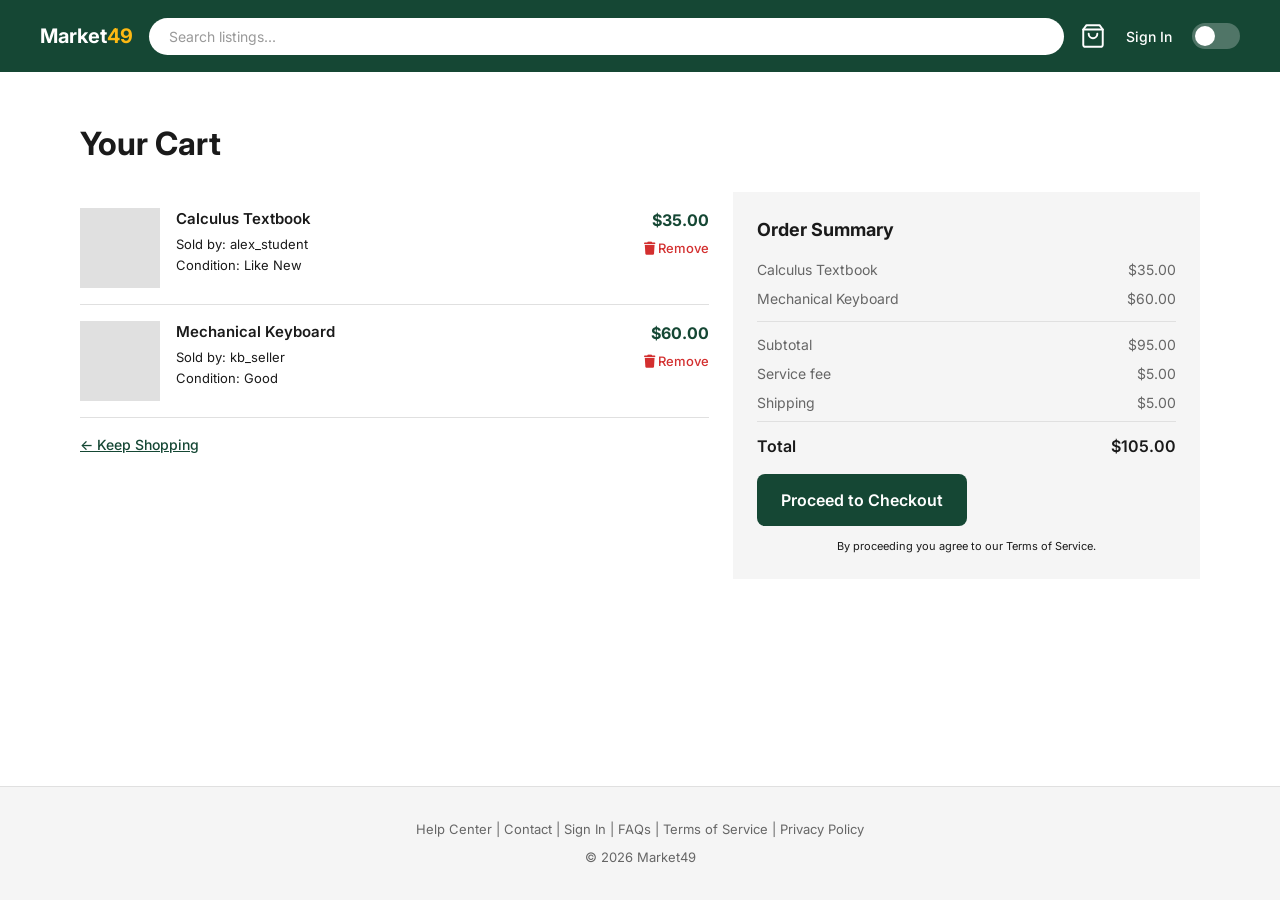
==== cart.html @ a6da10fc "feat: add all pages, single css and js, responsive layout, dark mode, form validation" ====
<!DOCTYPE html>
<html lang="en">
<head>
    <meta charset="UTF-8">
    <meta name="viewport" content="width=device-width, initial-scale=1.0">
    <title>Cart — Market49</title>
    <link href="https://fonts.googleapis.com/css2?family=Inter:wght@400;500;600&display=swap"
          rel="stylesheet">
    <link rel="stylesheet" href="https://cdnjs.cloudflare.com/ajax/libs/font-awesome/6.5.0/css/all.min.css">
    <link rel="stylesheet" href="css/styles.css">
</head>
<body>

<!-- ======= NAV BAR ======= -->
<nav class="navbar">
    <a href="index.html" class="logo">Market<span>49</span></a>
    <div class="nav-search">
        <input type="text" placeholder="Search listings..."
               id="search-input">
        <div class="search-dropdown" id="search-dropdown"></div>
    </div>
    <div class="nav-actions">
        <a href="cart.html" aria-label="Cart">
            <svg class="cart-icon" viewBox="0 0 24 24"
                 xmlns="http://www.w3.org/2000/svg">
                <path d="M6 2L3 6v14a2 2 0 002 2h14a2 2 0
                 002-2V6l-3-4z" stroke-linecap="round"
                      stroke-linejoin="round"/>
                <line x1="3" y1="6" x2="21" y2="6"
                      stroke-linecap="round"/>
                <path d="M16 10a4 4 0 01-8 0"
                      stroke-linecap="round"
                      stroke-linejoin="round"/>
            </svg>
        </a>
        <a href="signin.html">Sign In</a>
        <div class="toggle-pill" id="dark-toggle">
            <div class="toggle-dot"></div>
        </div>
    </div>
    <button class="hamburger" id="hamburger">&#9776;</button>
</nav>

<!-- ======= MOBILE MENU ======= -->
<!-- Cart link added for mobile users -->
<div class="mobile-menu" id="mobile-menu">
    <button class="close-menu" id="close-menu">&#10005;</button>
    <a href="index.html">Home</a>
    <a href="listings.html">Browse Listings</a>
    <a href="cart.html">Cart</a>
    <a href="post-listing.html">Post a Listing</a>
    <a href="manage-listings.html">My Listings</a>
    <a href="signin.html">Sign In</a>
</div>
<div class="menu-overlay" id="menu-overlay"></div>

<!-- ======= PAGE CONTENT ======= -->
<main class="cart-page">

    <h1>Your Cart</h1>

    <!-- Cart items list -->
    <div class="cart-layout">

        <div class="cart-items">

            <!-- Each cart item row -->
            <div class="cart-item">
                <div class="cart-item-img"></div>
                <div class="cart-item-info">
                    <p class="cart-item-name">Calculus Textbook</p>
                    <p class="cart-item-seller">
                        Sold by: alex_student
                    </p>
                    <p class="cart-item-condition">
                        Condition: Like New
                    </p>
                </div>
                <div class="cart-item-right">
                    <p class="cart-item-price">$35.00</p>
                    <!-- Remove item from cart -->
                    <button class="cart-remove-btn">
                        <i class="fa-solid fa-trash"></i> Remove
                    </button>
                </div>
            </div>

            <div class="cart-divider"></div>

            <div class="cart-item">
                <div class="cart-item-img"></div>
                <div class="cart-item-info">
                    <p class="cart-item-name">Mechanical Keyboard</p>
                    <p class="cart-item-seller">
                        Sold by: kb_seller
                    </p>
                    <p class="cart-item-condition">
                        Condition: Good
                    </p>
                </div>
                <div class="cart-item-right">
                    <p class="cart-item-price">$60.00</p>
                    <button class="cart-remove-btn">
                    <i class="fa-solid fa-trash"></i> Remove
                </button>
                </div>
            </div>

            <div class="cart-divider"></div>

            <!-- Keep shopping link -->
            <a href="listings.html" class="cart-keep-shopping">
                &#8592; Keep Shopping
            </a>

        </div>

        <!-- Order summary sidebar -->
        <div class="order-summary">

            <h2>Order Summary</h2>

            <!-- Mirrors what checkout will show -->
            <div class="order-row">
                <span>Calculus Textbook</span>
                <span>$35.00</span>
            </div>
            <div class="order-row">
                <span>Mechanical Keyboard</span>
                <span>$60.00</span>
            </div>

            <div class="cart-summary-divider"></div>

            <div class="order-row">
                <span>Subtotal</span>
                <span>$95.00</span>
            </div>
            <div class="order-row">
                <span>Service fee</span>
                <span>$5.00</span>
            </div>
            <div class="order-row">
                <span>Shipping</span>
                <span>$5.00</span>
            </div>

            <div class="order-total">
                <span>Total</span>
                <span>$105.00</span>
            </div>

            <!-- Proceeds to checkout -->
            <a href="checkout.html" class="btn-primary">
                Proceed to Checkout
            </a>


            <p class="cart-terms">
                By proceeding you agree to our Terms of Service.
            </p>

        </div>

    </div>

</main>

<!-- ======= FOOTER ======= -->
<footer>
    <p>Help Center | Contact | Sign In | FAQs |
        Terms of Service | Privacy Policy</p>
    <p>© 2026 Market49</p>
</footer>

<script src="js/main.js"></script>

</body>
</html>
---- css/styles.css ----
/* ============================================
   STYLE.CSS — Market49
   Single stylesheet for the entire site.
   Organized in sections:
   1. Variables
   2. Reset + Base
   3. Buttons
   4. Inputs + Forms
   5. Nav Bar
   6. Mobile Menu
   7. Dark Mode Toggle
   8. Search Dropdown
   9. Footer
   10. Home Page
   11. Listings Page
   12. Listing Detail Page
   13. Post Listing Page
   14. Checkout Page
   15. Sign In Page
   16. Manage Listings Page
   17. Order Confirmed Page
   18. Dark Mode Overrides
   19. Desktop Media Queries
   ============================================ */

/* ============================================
   1. VARIABLES
   Brand colors used across every page.
   Edit here to change the whole site.
   ============================================ */
:root {
  --green: #154734;
  --gold: #FDB913;
  --white: #FFFFFF;
  --surface: #F5F5F5;
  --border: #E0E0E0;
  --text-primary: #1A1A1A;
  --text-secondary: #666666;
  --error: #D32F2F;
  --success: #2E7D32;
  --dark-bg: #121212;
  --dark-surface: #1E1E1E;
}

/* ============================================
   2. RESET + BASE
   Removes browser defaults and sets
   the base font and layout behavior.
   ============================================ */
* {
  box-sizing: border-box;
  margin: 0;
  padding: 0;
}

body {
  font-family: 'Inter', sans-serif;
  background: var(--white);
  color: var(--text-primary);
  font-size: 16px;
  line-height: 1.5;
  overflow-x: hidden;
  /* Keeps footer pinned to bottom on short pages */
  min-height: 100vh;
  display: flex;
  flex-direction: column;
}

/* Stretches content to fill space*/
main {
  flex: 1;
}

/* ============================================
   3. BUTTONS
   Primary = green fill, Secondary = outlined.
   Full width on mobile, auto width on desktop.
   ============================================ */
.btn-primary {
  background: var(--green);
  color: white;
  border: none;
  border-radius: 8px;
  padding: 14px 24px;
  font-size: 16px;
  font-weight: 600;
  cursor: pointer;
  display: block;
  width: 100%;
  text-align: center;
  text-decoration: none;
  font-family: 'Inter', sans-serif;
}

.btn-secondary {
  background: transparent;
  color: var(--green);
  border: 2px solid var(--green);
  border-radius: 8px;
  padding: 14px 24px;
  font-size: 16px;
  font-weight: 600;
  cursor: pointer;
  display: block;
  width: 100%;
  text-align: center;
  text-decoration: none;
  font-family: 'Inter', sans-serif;
}

/* ============================================
   4. INPUTS + FORMS
   Shared across post-listing, checkout,
   signin, and any other form page.
   ============================================ */
.input-field {
  width: 100%;
  border: 1.5px solid var(--border);
  border-radius: 8px;
  padding: 12px 14px;
  font-size: 16px;
  font-family: 'Inter', sans-serif;
  background: var(--white);
  color: var(--text-primary);
}

.input-field.error {
  border-color: var(--error);
}

/* Error message below a field — hidden by default */
.error-msg {
  color: var(--error);
  font-size: 13px;
  margin-top: 4px;
  display: none;
}

/* JS adds this class to reveal the message */
.error-msg.visible {
  display: block;
}

/* Label + input wrapper */
.field-group {
  margin-bottom: 16px;
}

.field-group label {
  display: block;
  font-size: 14px;
  color: var(--text-secondary);
  margin-bottom: 6px;
}

/* Two inputs side by side — stacked on mobile */
.form-row {
  display: flex;
  flex-direction: column;
  gap: 0;
}

/* ============================================
   5. NAV BAR
   Sticky green bar at the top of every page.
   Shows hamburger on mobile, full nav on desktop.
   ============================================ */
.navbar {
  background: var(--green);
  padding: 0 16px;
  height: 64px;
  display: flex;
  align-items: center;
  gap: 16px;
  position: sticky;
  top: 0;
  z-index: 100;
}

/* Logo — "Market" white, "49" gold */
.logo {
  color: white;
  font-size: 20px;
  font-weight: 700;
  text-decoration: none;
  white-space: nowrap;
}

.logo span {
  color: var(--gold);
}

/* Search bar */
.nav-search {
  display: block;
  position: relative;
  flex: 1;
  min-width: 80px;
}

.nav-search input {
  width: 100%;
  border-radius: 24px;
  border: none;
  padding: 10px 20px;
  font-size: 14px;
  font-family: 'Inter', sans-serif;
  outline: none;
  background: white;
  color: var(--text-primary);
}

.nav-search input::placeholder {
  color: #999;
}

/* Cart, Sign In, toggle — hidden on mobile */
.nav-actions {
  display: none;
  align-items: center;
  gap: 20px;
  margin-left: auto;
}

.nav-actions a {
  color: white;
  text-decoration: none;
  font-size: 14px;
  font-weight: 500;
  display: flex;
  align-items: center;
}

/* Cart SVG icon */
.cart-icon {
  width: 26px;
  height: 26px;
  fill: none;
  stroke: white;
  stroke-width: 1.8;
}

/* Hamburger — only visible on mobile */
.hamburger {
  margin-left: auto;
  background: none;
  border: none;
  color: white;
  font-size: 26px;
  cursor: pointer;
  padding: 8px;
  line-height: 1;
  display: flex;
  align-items: center;
}

/* ============================================
   6. MOBILE MENU
   Slides in from the left when hamburger
   is clicked. JS adds .open to trigger it.
   ============================================ */
.mobile-menu {
  position: fixed;
  top: 0;
  left: -280px;
  width: 280px;
  height: 100vh;
  background: var(--green);
  z-index: 200;
  display: flex;
  flex-direction: column;
  padding: 24px;
  transition: left 0.3s ease;
}

.mobile-menu.open {
  left: 0;
}

.mobile-menu a {
  color: white;
  text-decoration: none;
  font-size: 18px;
  font-weight: 500;
  padding: 16px 0;
  border-bottom: 1px solid rgba(255,255,255,0.15);
  display: block;
}

.close-menu {
  background: none;
  border: none;
  color: white;
  font-size: 22px;
  cursor: pointer;
  align-self: flex-end;
  margin-bottom: 16px;
  padding: 4px 8px;
}

/* Dark overlay behind open menu */
.menu-overlay {
  display: none;
  position: fixed;
  inset: 0;
  background: rgba(0,0,0,0.5);
  z-index: 150;
}

.menu-overlay.visible {
  display: block;
}

/* ============================================
   7. DARK MODE TOGGLE
   Pill-shaped toggle in the nav bar.
   Gold when active, slides dot right.
   ============================================ */
.toggle-pill {
  width: 48px;
  height: 26px;
  background: rgba(255,255,255,0.25);
  border-radius: 13px;
  display: flex;
  align-items: center;
  padding: 3px;
  cursor: pointer;
  transition: background 0.3s;
}

.toggle-pill.active {
  background: var(--gold);
}

.toggle-dot {
  width: 20px;
  height: 20px;
  background: white;
  border-radius: 50%;
  transition: transform 0.3s;
}

.toggle-pill.active .toggle-dot {
  transform: translateX(22px);
}

/* ============================================
   8. SEARCH DROPDOWN
   Appears below the search bar when focused.
   JS adds .visible to show it.
   ============================================ */
.search-dropdown {
  position: absolute;
  top: calc(100% + 6px);
  left: 0;
  width: 100%;
  background: white;
  border-radius: 12px;
  box-shadow: 0 4px 20px rgba(0,0,0,0.12);
  display: none;
  z-index: 100;
  overflow: hidden;
}

.search-dropdown.visible {
  display: block;
}

.suggestion {
  padding: 12px 20px;
  font-size: 14px;
  cursor: pointer;
  border-bottom: 1px solid var(--border);
  color: var(--text-primary);
}

.suggestion:last-child {
  border-bottom: none;
}

.suggestion:hover {
  background: var(--surface);
}

/* ============================================
   9. FOOTER
   Light gray bar at the bottom of every page.
   ============================================ */
footer {
  background: var(--surface);
  text-align: center;
  padding: 28px 16px;
  font-size: 13px;
  color: var(--text-secondary);
  line-height: 2.2;
  margin-top: 48px;
  border-top: 1px solid var(--border);
}

/* ============================================
   10. HOME PAGE
   Hero section with headline and two buttons.
   ============================================ */
.home-hero {
  padding: 48px 24px;
  text-align: center;
}

.home-hero h1 {
  font-size: 26px;
  font-weight: 600;
  margin-bottom: 12px;
  line-height: 1.3;
}

.home-hero p {
  font-size: 16px;
  color: var(--text-secondary);
  margin-bottom: 32px;
}

/* Buttons stacked on mobile */
.hero-buttons {
  display: flex;
  flex-direction: column;
  gap: 12px;
  max-width: 400px;
  margin: 0 auto;
}

/* ============================================
   11. LISTINGS PAGE
   2-column card grid on mobile,
   3-column on desktop.
   ============================================ */
.listings-page {
  padding: 24px 16px;
}

.listings-page h1 {
  font-size: 26px;
  font-weight: 600;
  margin-bottom: 20px;
}

.listings-grid {
  display: grid;
  grid-template-columns: 1fr 1fr;
  gap: 16px;
}

/* Card is a clickable link */
.card {
  background: var(--surface);
  border-radius: 12px;
  overflow: hidden;
  text-decoration: none;
  color: inherit;
  display: block;
}

/* Gray image placeholder */
.card-img {
  width: 100%;
  height: 130px;
  background: var(--border);
  display: flex;
  align-items: center;
  justify-content: center;
  color: var(--text-secondary);
  font-size: 12px;
}

.card-img img {
  width: 100%;
  height: 100%;
  object-fit: cover;
  display: block;
}

.card-body {
  padding: 10px 12px 14px;
}

.card-name {
  font-size: 14px;
  font-weight: 600;
  color: var(--green);
  margin-bottom: 4px;
}

.card-price {
  font-size: 14px;
  color: var(--green);
  margin-bottom: 6px;
}

.star {
  color: var(--gold);
  font-size: 16px;
}

/* ============================================
   12. LISTING DETAIL PAGE
   Image stacks above info on mobile,
   side by side on desktop.
   ============================================ */
.detail-page {
  padding: 24px 16px;
  max-width: 1280px;
  margin: 0 auto;
}

.detail-img-wrap {
  margin-bottom: 24px;
}

.detail-img {
  width: 100%;
  height: 260px;
  background: var(--surface);
  border-radius: 12px;
  display: flex;
  align-items: center;
  justify-content: center;
  color: var(--text-secondary);
  font-size: 14px;
}

.detail-title {
  font-size: 22px;
  font-weight: 600;
  margin-bottom: 10px;
  line-height: 1.3;
}

.detail-price {
  font-size: 30px;
  font-weight: 700;
  color: var(--green);
  margin-bottom: 10px;
}

.detail-seller {
  font-size: 13px;
  color: var(--text-secondary);
  margin-bottom: 16px;
}

.seller-name {
  font-weight: 500;
  color: var(--text-primary);
}

.detail-divider {
  height: 1px;
  background: var(--border);
  margin-bottom: 16px;
}

.detail-description {
  font-size: 15px;
  color: var(--text-secondary);
  line-height: 1.7;
  margin-bottom: 20px;
}

.detail-meta {
  display: flex;
  align-items: center;
  gap: 8px;
  margin-bottom: 10px;
  font-size: 14px;
}

.meta-label {
  color: var(--text-secondary);
}

.meta-value {
  color: var(--text-primary);
  font-weight: 500;
}

.detail-badge {
  background: rgba(21,71,52,0.1);
  color: var(--green);
  border-radius: 20px;
  padding: 3px 12px;
  font-size: 12px;
  font-weight: 500;
}

/* Buttons stacked on mobile */
.detail-actions {
  display: flex;
  flex-direction: column;
  gap: 12px;
  margin-top: 28px;
}

/* ============================================
   13. POST LISTING PAGE
   Form with title, price, photo, description.
   ============================================ */
.post-page {
  padding: 24px 16px;
  max-width: 800px;
  margin: 0 auto;
}

.post-header {
  margin-bottom: 28px;
}

.post-header h1 {
  font-size: 24px;
  font-weight: 600;
  margin-bottom: 6px;
}

.post-header p {
  font-size: 14px;
  color: var(--text-secondary);
}

/* Dashed upload area */
.upload-box {
  border: 2px dashed var(--border);
  border-radius: 8px;
  padding: 32px 24px;
  text-align: center;
  cursor: pointer;
  transition: border-color 0.2s;
}

.upload-box:hover {
  border-color: var(--green);
}

.upload-icon {
  font-size: 28px;
  margin-bottom: 8px;
}

.upload-label {
  font-size: 14px;
  font-weight: 500;
  color: var(--text-primary);
  margin-bottom: 4px;
}

.upload-hint {
  font-size: 12px;
  color: var(--text-secondary);
}

/* File name shown after selection */
.upload-name {
  font-size: 13px;
  color: var(--green);
  margin-top: 8px;
  min-height: 20px;
}

/* Condition pill buttons */
.condition-options {
  display: flex;
  flex-wrap: wrap;
  gap: 8px;
}

.condition-btn {
  background: transparent;
  border: 1.5px solid var(--border);
  border-radius: 20px;
  padding: 8px 18px;
  font-size: 14px;
  cursor: pointer;
  color: var(--text-primary);
  font-family: 'Inter', sans-serif;
  transition: all 0.2s;
}

/* Selected condition pill */
.condition-btn.active {
  background: var(--green);
  border-color: var(--green);
  color: white;
}

/* Radio options for exchange method */
.exchange-options {
  display: flex;
  flex-direction: column;
  gap: 10px;
}

.exchange-option {
  display: flex;
  align-items: center;
  gap: 10px;
  font-size: 14px;
  cursor: pointer;
}

.exchange-option input[type="radio"] {
  width: 18px;
  height: 18px;
  accent-color: var(--green);
  cursor: pointer;
}

/* Cancel + submit stacked on mobile */
.form-actions {
  display: flex;
  flex-direction: column;
  gap: 12px;
  margin-top: 16px;
}

/* Cancel always centered regardless of width */
.form-actions .btn-secondary {
  text-align: center;
}

/* ============================================
   14. CHECKOUT PAGE
   Form left, order summary right on desktop.
   ============================================ */
.checkout-page {
  padding: 24px 16px;
}

.checkout-page h1 {
  font-size: 24px;
  font-weight: 600;
  margin-bottom: 6px;
}

.breadcrumb {
  font-size: 13px;
  color: var(--text-secondary);
  margin-bottom: 24px;
}

/* Stacked on mobile */
.checkout-layout {
  display: flex;
  flex-direction: column;
  gap: 24px;
}

.section-title {
  font-size: 18px;
  font-weight: 600;
  margin-bottom: 16px;
  margin-top: 8px;
}

/* Delivery / pickup toggle */
.pickup-toggle {
  display: flex;
  gap: 12px;
  margin-bottom: 16px;
}

.pickup-toggle button {
  flex: 1;
}

/* Order summary card */
.order-summary {
  background: var(--surface);
  border-radius: 12px;
  padding: 20px;
}

.order-summary h2 {
  font-size: 18px;
  font-weight: 600;
  margin-bottom: 16px;
}

.order-item {
  display: flex;
  gap: 12px;
  align-items: center;
  margin-bottom: 16px;
}

.order-item-img {
  width: 56px;
  height: 56px;
  background: var(--border);
  border-radius: 8px;
  flex-shrink: 0;
}

.order-item-info p:first-child {
  font-size: 14px;
  font-weight: 500;
}

.order-item-info p:last-child {
  font-size: 12px;
  color: var(--text-secondary);
}

.order-item-price {
  margin-left: auto;
  font-size: 14px;
  font-weight: 500;
}

.order-row {
  display: flex;
  justify-content: space-between;
  font-size: 14px;
  color: var(--text-secondary);
  margin-bottom: 8px;
}

.order-total {
  display: flex;
  justify-content: space-between;
  font-size: 16px;
  font-weight: 600;
  border-top: 1px solid var(--border);
  padding-top: 12px;
  margin-top: 8px;
  margin-bottom: 16px;
}

.order-note {
  font-size: 11px;
  color: var(--text-secondary);
  text-align: center;
  margin-top: 12px;
}

.checkout-actions {
  display: flex;
  flex-direction: column;
  gap: 12px;
  margin-top: 24px;
}

/* ============================================
   15. SIGN IN PAGE
   Centered card with email and password fields.
   ============================================ */
.signin-page {
  padding: 40px 16px;
  display: flex;
  justify-content: center;
}

.signin-card {
  width: 100%;
  max-width: 480px;
  background: var(--surface);
  border-radius: 16px;
  padding: 32px 24px;
}

.signin-card h1 {
  font-size: 26px;
  font-weight: 600;
  text-align: center;
  margin-bottom: 8px;
}

.signin-card > p {
  font-size: 14px;
  color: var(--text-secondary);
  text-align: center;
  margin-bottom: 24px;
}

.forgot-link {
  display: block;
  text-align: right;
  font-size: 13px;
  color: var(--green);
  text-decoration: none;
  margin-bottom: 20px;
}

/* "or" divider between sign in and create account */
.divider {
  display: flex;
  align-items: center;
  gap: 12px;
  margin: 20px 0;
  color: var(--text-secondary);
  font-size: 13px;
}

.divider::before,
.divider::after {
  content: '';
  flex: 1;
  height: 1px;
  background: var(--border);
}

/* ============================================
   16. MANAGE LISTINGS PAGE
   Table-style rows with image, name, price,
   status badge, and action icons.
   ============================================ */
.manage-page {
  padding: 24px 16px;
}

.manage-header {
  display: flex;
  justify-content: space-between;
  align-items: flex-start;
  margin-bottom: 24px;
  gap: 16px;
}

.manage-header h1 {
  font-size: 24px;
  font-weight: 600;
  margin-bottom: 4px;
}

.manage-header p {
  font-size: 14px;
  color: var(--text-secondary);
}

/* New Listing button stays compact */
.manage-header .btn-primary {
  width: auto;
  white-space: nowrap;
  flex-shrink: 0;
  font-size: 14px;
  padding: 10px 16px;
}

.listing-row {
  display: flex;
  align-items: center;
  gap: 12px;
  padding: 16px 0;
  border-bottom: 1px solid var(--border);
}

.row-img {
  width: 52px;
  height: 52px;
  background: var(--border);
  border-radius: 8px;
  flex-shrink: 0;
}

.row-info {
  flex: 1;
}

.row-name {
  font-size: 14px;
  font-weight: 600;
  margin-bottom: 2px;
}

.row-price {
  font-size: 13px;
  color: var(--green);
}

.badge {
  background: rgba(21,71,52,0.1);
  color: var(--green);
  border-radius: 20px;
  padding: 4px 12px;
  font-size: 12px;
  font-weight: 500;
  white-space: nowrap;
}

.row-icons {
  display: flex;
  gap: 12px;
  font-size: 20px;
}

.star-icon {
  color: var(--gold);
  cursor: pointer;
}

.delete-icon {
  color: var(--error);
  cursor: pointer;
}

/* ============================================
   17. ORDER CONFIRMED PAGE
   Centered checkmark and confirmation message.
   ============================================ */
.confirmation-page {
  padding: 80px 24px;
  text-align: center;
}

.confirmation-icon {
  width: 80px;
  height: 80px;
  border-radius: 50%;
  background: rgba(21,71,52,0.1);
  display: flex;
  align-items: center;
  justify-content: center;
  font-size: 40px;
  color: var(--green);
  margin: 0 auto 24px;
}

.confirmation-page h1 {
  font-size: 28px;
  font-weight: 600;
  margin-bottom: 12px;
}

.confirmation-page p {
  color: var(--text-secondary);
  margin-bottom: 32px;
}

.confirmation-page .btn-primary {
  max-width: 240px;
  margin: 0 auto;
}

/* ============================================
   18. CART PAGE
   Cart items on left, order summary on right.
   Stacked on mobile, side by side on desktop.
   ============================================ */
.cart-page {
    padding: 24px 16px;
}

.cart-page h1 {
    font-size: 24px;
    font-weight: 700;
    margin-bottom: 24px;
}

/* Stacked on mobile */
.cart-layout {
    display: flex;
    flex-direction: column;
    gap: 24px;
}

/* Each cart item row */
.cart-item {
    display: flex;
    gap: 16px;
    align-items: flex-start;
    padding: 16px 0;
}

/* Item thumbnail placeholder */
.cart-item-img {
    width: 80px;
    height: 80px;
    background: var(--border);
    border-radius: var(--radius-sm);
    flex-shrink: 0;
}

.cart-item-info {
    flex: 1;
}

.cart-item-name {
    font-size: 15px;
    font-weight: 600;
    color: var(--text-primary);
    margin-bottom: 4px;
}

.cart-item-seller,
.cart-item-condition {
    font-size: 13px;
    color: var(--text-muted);
    margin-bottom: 2px;
}

/* Price and remove button aligned right */
.cart-item-right {
    display: flex;
    flex-direction: column;
    align-items: flex-end;
    gap: 8px;
    flex-shrink: 0;
}

.cart-item-price {
    font-size: 16px;
    font-weight: 700;
    color: var(--green);
}

/* Remove button — subtle red text, no background */
.cart-remove-btn {
    background: none;
    border: none;
    color: var(--error);
    font-size: 13px;
    font-weight: 500;
    cursor: pointer;
    padding: 0;
    font-family: 'Inter', sans-serif;
}

.cart-remove-btn:hover {
    text-decoration: underline;
}

/* Thin line between cart items */
.cart-divider {
    height: 1px;
    background: var(--border);
}

/* Keep shopping link */
.cart-keep-shopping {
    display: inline-block;
    margin-top: 16px;
    font-size: 14px;
    color: var(--green);
    font-weight: 500;
}

.cart-keep-shopping:hover {
    text-decoration: underline;
}

/* Order summary card */
.order-summary {
    background: var(--surface);
    border-radius: var(--radius-md);
    padding: 24px;
}

.order-summary h2 {
    font-size: 18px;
    font-weight: 700;
    margin-bottom: 16px;
}

/* Divider inside summary */
.cart-summary-divider {
    height: 1px;
    background: var(--border);
    margin: 12px 0;
}

/* Terms note below checkout button */
.cart-terms {
    font-size: 11px;
    color: var(--text-muted);
    text-align: center;
    margin-top: 12px;
}

/* Desktop — items and summary side by side */
@media (min-width: 768px) {
    .cart-page {
        padding: 40px 48px;
    }

    .cart-page h1 {
        font-size: 32px;
    }

    .cart-layout {
        flex-direction: row;
        align-items: flex-start;
    }

    /* Items take more space than summary */
    .cart-items {
        flex: 1.5;
    }

    /* Summary sticks to top while scrolling */
    .order-summary {
        flex: 1;
        position: sticky;
        top: calc(var(--nav-h) + 16px);
    }
}

@media (min-width: 1024px) {
    .cart-page {
        padding: 48px 80px;
    }
}

/* ============================================
   19. DARK MODE OVERRIDES
   Applied when body has .dark class.
   JS toggles this via the nav toggle.
   ============================================ */
body.dark {
  background: var(--dark-bg);
  color: white;
}

body.dark nav {
  background: var(--dark-surface);
}

body.dark footer {
  background: var(--dark-surface);
  color: rgba(255,255,255,0.5);
  border-top-color: #333;
}

body.dark .input-field {
  background: var(--dark-surface);
  border-color: #333;
  color: white;
}

body.dark .card {
  background: var(--dark-surface);
}

body.dark .card-name {
  color: var(--gold);
}

body.dark .order-summary {
  background: var(--dark-surface);
}

body.dark .signin-card {
  background: var(--dark-surface);
}

body.dark .detail-img {
  background: var(--dark-surface);
}

body.dark .detail-divider {
  background: #333;
}

body.dark .upload-box {
  border-color: #333;
}

body.dark .upload-box:hover {
  border-color: var(--gold);
}

body.dark .upload-label {
  color: white;
}

body.dark .condition-btn {
  border-color: #333;
  color: rgba(255,255,255,0.8);
}

body.dark .condition-btn.active {
  background: var(--green);
  border-color: var(--green);
  color: white;
}

body.dark .listing-row {
  border-color: #333;
}

body.dark .order-total {
  border-color: #333;
}

/* ============================================
   20. DESKTOP MEDIA QUERIES
   Everything above is mobile-first.
   These rules kick in at 1024px and wider.
   ============================================ */
@media (min-width: 1024px) {

  /* Nav — show search and actions, hide hamburger */
  .navbar {
    padding: 0 40px;
    height: 72px;
  }

  .nav-actions {
    display: flex;
  }

  .hamburger {
    display: none;
  }

  /* Buttons go back to auto width on desktop */
  .btn-primary,
  .btn-secondary {
    display: inline-block;
    width: auto;
  }

  /* Form rows go side by side */
  .form-row {
    flex-direction: row;
    gap: 20px;
  }

  .form-row .field-group {
    flex: 1;
  }

  /* Home hero — bigger text, side by side buttons */
  .home-hero {
    padding: 120px 40px;
  }

  .home-hero h1 {
    font-size: 42px;
  }

  .hero-buttons {
    flex-direction: row;
    justify-content: center;
    max-width: none;
  }

  /* Listings — 3 columns */
  .listings-page {
    padding: 40px 80px;
  }

  .listings-page h1 {
    font-size: 32px;
    margin-bottom: 32px;
  }

  .listings-grid {
    grid-template-columns: repeat(3, 1fr);
    gap: 24px;
  }

  .card-img {
    height: 200px;
  }

  /* Listing detail — image and info side by side */
  .detail-page {
    display: grid;
    grid-template-columns: 1.1fr 1fr;
    gap: 64px;
    padding: 48px 80px;
    align-items: start;
  }

  .detail-img {
    height: 480px;
  }

  .detail-img-wrap {
    margin-bottom: 0;
  }

  .detail-title {
    font-size: 28px;
  }

  .detail-actions {
    flex-direction: row;
    max-width: 400px;
  }

  /* Post listing — wider, side by side buttons */
  .post-page {
    padding: 48px 80px;
    max-width: 100%;
  }

  .post-header h1 {
    font-size: 32px;
  }

  .exchange-options {
    flex-direction: row;
    gap: 24px;
  }

  .form-actions {
    flex-direction: row;
    justify-content: flex-end;
  }

  .form-actions .btn-secondary {
    width: auto;
    min-width: 120px;
  }

  .form-actions .btn-primary {
    width: auto;
    min-width: 160px;
  }

  /* Checkout — form and summary side by side */
  .checkout-page {
    padding: 48px 80px;
  }

  .checkout-layout {
    flex-direction: row;
    align-items: flex-start;
  }

  .checkout-form {
    flex: 1.5;
  }

  .order-summary {
    flex: 1;
    position: sticky;
    top: 90px;
  }

  .checkout-actions {
    flex-direction: row;
  }

  /* Sign in — more padding */
  .signin-page {
    padding: 80px 40px;
  }

  /* Manage listings — more padding */
  .manage-page {
    padding: 40px 80px;
  }

  .manage-header h1 {
    font-size: 32px;
  }
}
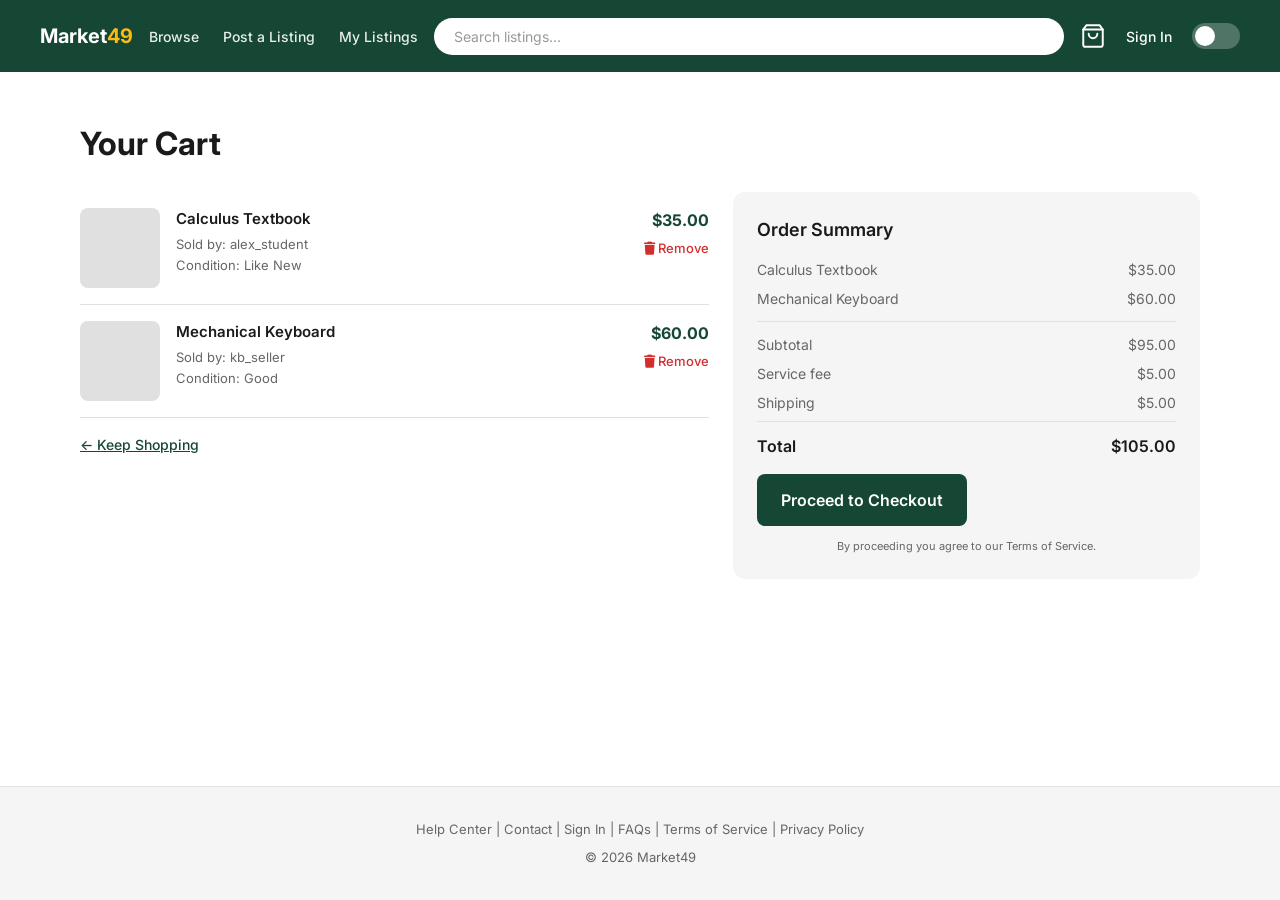
==== commit afdb4ec4: "enable searh dropdown with live suggestion filtering" ====
--- a/cart.html
+++ b/cart.html
@@ -14,7 +14,16 @@
 <!-- ======= NAV BAR ======= -->
 <nav class="navbar">
     <a href="index.html" class="logo">Market<span>49</span></a>
+
+    <!-- Desktop nav links — hidden on mobile -->
+    <div class="nav-links">
+        <a href="listings.html">Browse</a>
+        <a href="post-listing.html">Post a Listing</a>
+        <a href="manage-listings.html">My Listings</a>
+    </div>
+
     <div class="nav-search">
+        <label for="search-input" style="display:none">Search</label>
         <input type="text" placeholder="Search listings..."
                id="search-input">
         <div class="search-dropdown" id="search-dropdown"></div>
--- a/css/styles.css
+++ b/css/styles.css
@@ -19,8 +19,11 @@
    15. Sign In Page
    16. Manage Listings Page
    17. Order Confirmed Page
-   18. Dark Mode Overrides
-   19. Desktop Media Queries
+   18. Cart Page
+   19. Dark Mode Overrides
+   20. Desktop Media Queries
+   21. Loading States
+   22. Micro-Animations
    ============================================ */
 
 /* ============================================
@@ -36,10 +39,14 @@
   --border: #E0E0E0;
   --text-primary: #1A1A1A;
   --text-secondary: #666666;
+  --text-muted: #666666;
   --error: #D32F2F;
   --success: #2E7D32;
   --dark-bg: #121212;
   --dark-surface: #1E1E1E;
+  --radius-sm: 8px;
+  --radius-md: 12px;
+  --nav-h: 72px;
 }
 
 /* ============================================
@@ -51,6 +58,17 @@
   box-sizing: border-box;
   margin: 0;
   padding: 0;
+}
+
+@keyframes pageFadeUp {
+  from {
+    opacity: 0;
+    transform: translateY(8px);
+  }
+  to {
+    opacity: 1;
+    transform: translateY(0);
+  }
 }
 
 body {
@@ -60,15 +78,16 @@
   font-size: 16px;
   line-height: 1.5;
   overflow-x: hidden;
-  /* Keeps footer pinned to bottom on short pages */
   min-height: 100vh;
   display: flex;
   flex-direction: column;
-}
-
-/* Stretches content to fill space*/
+  transition: background 0.35s ease, color 0.35s ease;
+}
+
+/* Stretches content to fill space */
 main {
   flex: 1;
+  animation: pageFadeUp 0.4s ease;
 }
 
 /* ============================================
@@ -90,6 +109,11 @@
   text-align: center;
   text-decoration: none;
   font-family: 'Inter', sans-serif;
+  position: relative;
+  transition:
+    transform 0.1s ease,
+    opacity 0.1s ease,
+    background-color 0.1s ease;
 }
 
 .btn-secondary {
@@ -106,6 +130,15 @@
   text-align: center;
   text-decoration: none;
   font-family: 'Inter', sans-serif;
+  transition:
+    transform 0.1s ease,
+    opacity 0.1s ease,
+    background-color 0.1s ease;
+}
+
+.btn-primary:active,
+.btn-secondary:active {
+  transform: scale(0.97);
 }
 
 /* ============================================
@@ -122,6 +155,13 @@
   font-family: 'Inter', sans-serif;
   background: var(--white);
   color: var(--text-primary);
+  transition: border-color 0.2s ease, box-shadow 0.2s ease;
+}
+
+.input-field:focus {
+  outline: none;
+  border-color: var(--green);
+  box-shadow: 0 0 0 3px rgba(21, 71, 52, 0.18);
 }
 
 .input-field.error {
@@ -254,6 +294,7 @@
   align-items: center;
 }
 
+
 /* ============================================
    6. MOBILE MENU
    Slides in from the left when hamburger
@@ -357,13 +398,19 @@
   background: white;
   border-radius: 12px;
   box-shadow: 0 4px 20px rgba(0,0,0,0.12);
-  display: none;
   z-index: 100;
   overflow: hidden;
+  display: block;
+  opacity: 0;
+  visibility: hidden;
+  pointer-events: none;
+  transition: opacity 0.15s ease;
 }
 
 .search-dropdown.visible {
-  display: block;
+  opacity: 1;
+  visibility: visible;
+  pointer-events: auto;
 }
 
 .suggestion {
@@ -447,9 +494,9 @@
   display: grid;
   grid-template-columns: 1fr 1fr;
   gap: 16px;
-}
-
-/* Card is a clickable link */
+  transition: opacity 0.5s ease;
+}
+
 .card {
   background: var(--surface);
   border-radius: 12px;
@@ -457,9 +504,14 @@
   text-decoration: none;
   color: inherit;
   display: block;
-}
-
-/* Gray image placeholder */
+  transition: transform 0.2s ease, box-shadow 0.2s ease;
+}
+
+.card:hover {
+  transform: translateY(-4px);
+  box-shadow: 0 10px 24px rgba(0, 0, 0, 0.14);
+}
+
 .card-img {
   width: 100%;
   height: 130px;
@@ -482,11 +534,28 @@
   padding: 10px 12px 14px;
 }
 
+/* Card body row — name/price on left, icons on right */
+.card-body-row {
+  display: flex;
+  align-items: center;
+  justify-content: space-between;
+  gap: 8px;
+}
+
+.card-body-info {
+  flex: 1;
+  min-width: 0;
+}
+
+/* Prevents long names from pushing icons off card */
 .card-name {
   font-size: 14px;
   font-weight: 600;
   color: var(--green);
   margin-bottom: 4px;
+  white-space: nowrap;
+  overflow: hidden;
+  text-overflow: ellipsis;
 }
 
 .card-price {
@@ -495,10 +564,22 @@
   margin-bottom: 6px;
 }
 
-.star {
-  color: var(--gold);
+.card-actions {
+  display: flex;
+  gap: 8px;
+  flex-shrink: 0;
+}
+
+.card-actions button {
+  background: none;
+  border: none;
+  cursor: pointer;
+  padding: 4px;
   font-size: 16px;
 }
+
+.star-icon { color: var(--gold); }
+.delete-icon { color: var(--error); }
 
 /* ============================================
    12. LISTING DETAIL PAGE
@@ -679,7 +760,7 @@
   cursor: pointer;
   color: var(--text-primary);
   font-family: 'Inter', sans-serif;
-  transition: all 0.2s;
+  transition: all 0.2s ease;
 }
 
 /* Selected condition pill */
@@ -1043,167 +1124,159 @@
    Stacked on mobile, side by side on desktop.
    ============================================ */
 .cart-page {
-    padding: 24px 16px;
+  padding: 24px 16px;
 }
 
 .cart-page h1 {
-    font-size: 24px;
-    font-weight: 700;
-    margin-bottom: 24px;
+  font-size: 24px;
+  font-weight: 700;
+  margin-bottom: 24px;
 }
 
 /* Stacked on mobile */
 .cart-layout {
-    display: flex;
-    flex-direction: column;
-    gap: 24px;
+  display: flex;
+  flex-direction: column;
+  gap: 24px;
 }
 
 /* Each cart item row */
 .cart-item {
-    display: flex;
-    gap: 16px;
-    align-items: flex-start;
-    padding: 16px 0;
+  display: flex;
+  gap: 16px;
+  align-items: flex-start;
+  padding: 16px 0;
 }
 
 /* Item thumbnail placeholder */
 .cart-item-img {
-    width: 80px;
-    height: 80px;
-    background: var(--border);
-    border-radius: var(--radius-sm);
-    flex-shrink: 0;
+  width: 80px;
+  height: 80px;
+  background: var(--border);
+  border-radius: var(--radius-sm);
+  flex-shrink: 0;
 }
 
 .cart-item-info {
-    flex: 1;
+  flex: 1;
 }
 
 .cart-item-name {
-    font-size: 15px;
-    font-weight: 600;
-    color: var(--text-primary);
-    margin-bottom: 4px;
+  font-size: 15px;
+  font-weight: 600;
+  color: var(--text-primary);
+  margin-bottom: 4px;
 }
 
 .cart-item-seller,
 .cart-item-condition {
-    font-size: 13px;
-    color: var(--text-muted);
-    margin-bottom: 2px;
+  font-size: 13px;
+  color: var(--text-muted);
+  margin-bottom: 2px;
 }
 
 /* Price and remove button aligned right */
 .cart-item-right {
-    display: flex;
-    flex-direction: column;
-    align-items: flex-end;
-    gap: 8px;
-    flex-shrink: 0;
+  display: flex;
+  flex-direction: column;
+  align-items: flex-end;
+  gap: 8px;
+  flex-shrink: 0;
 }
 
 .cart-item-price {
-    font-size: 16px;
-    font-weight: 700;
-    color: var(--green);
+  font-size: 16px;
+  font-weight: 700;
+  color: var(--green);
 }
 
 /* Remove button — subtle red text, no background */
 .cart-remove-btn {
-    background: none;
-    border: none;
-    color: var(--error);
-    font-size: 13px;
-    font-weight: 500;
-    cursor: pointer;
-    padding: 0;
-    font-family: 'Inter', sans-serif;
+  background: none;
+  border: none;
+  color: var(--error);
+  font-size: 13px;
+  font-weight: 500;
+  cursor: pointer;
+  padding: 0;
+  font-family: 'Inter', sans-serif;
 }
 
 .cart-remove-btn:hover {
-    text-decoration: underline;
+  text-decoration: underline;
 }
 
 /* Thin line between cart items */
 .cart-divider {
-    height: 1px;
-    background: var(--border);
+  height: 1px;
+  background: var(--border);
 }
 
 /* Keep shopping link */
 .cart-keep-shopping {
-    display: inline-block;
-    margin-top: 16px;
-    font-size: 14px;
-    color: var(--green);
-    font-weight: 500;
+  display: inline-block;
+  margin-top: 16px;
+  font-size: 14px;
+  color: var(--green);
+  font-weight: 500;
 }
 
 .cart-keep-shopping:hover {
-    text-decoration: underline;
+  text-decoration: underline;
 }
 
 /* Order summary card */
 .order-summary {
-    background: var(--surface);
-    border-radius: var(--radius-md);
-    padding: 24px;
-}
-
-.order-summary h2 {
-    font-size: 18px;
-    font-weight: 700;
-    margin-bottom: 16px;
+  background: var(--surface);
+  border-radius: var(--radius-md);
+  padding: 24px;
 }
 
 /* Divider inside summary */
 .cart-summary-divider {
-    height: 1px;
-    background: var(--border);
-    margin: 12px 0;
+  height: 1px;
+  background: var(--border);
+  margin: 12px 0;
 }
 
 /* Terms note below checkout button */
 .cart-terms {
-    font-size: 11px;
-    color: var(--text-muted);
-    text-align: center;
-    margin-top: 12px;
+  font-size: 11px;
+  color: var(--text-muted);
+  text-align: center;
+  margin-top: 12px;
 }
 
 /* Desktop — items and summary side by side */
 @media (min-width: 768px) {
-    .cart-page {
-        padding: 40px 48px;
-    }
-
-    .cart-page h1 {
-        font-size: 32px;
-    }
-
-    .cart-layout {
-        flex-direction: row;
-        align-items: flex-start;
-    }
-
-    /* Items take more space than summary */
-    .cart-items {
-        flex: 1.5;
-    }
-
-    /* Summary sticks to top while scrolling */
-    .order-summary {
-        flex: 1;
-        position: sticky;
-        top: calc(var(--nav-h) + 16px);
-    }
+  .cart-page {
+    padding: 40px 48px;
+  }
+
+  .cart-page h1 {
+    font-size: 32px;
+  }
+
+  .cart-layout {
+    flex-direction: row;
+    align-items: flex-start;
+  }
+
+  .cart-items {
+    flex: 1.5;
+  }
+
+  .order-summary {
+    flex: 1;
+    position: sticky;
+    top: calc(var(--nav-h) + 16px);
+  }
 }
 
 @media (min-width: 1024px) {
-    .cart-page {
-        padding: 48px 80px;
-    }
+  .cart-page {
+    padding: 48px 80px;
+  }
 }
 
 /* ============================================
@@ -1287,6 +1360,18 @@
   border-color: #333;
 }
 
+.dark .loading-overlay {
+  background: rgba(17, 24, 39, 0.88);
+}
+
+.dark .skeleton-card,
+.dark .skeleton-img,
+.dark .skeleton-line {
+  background-color: #374151;
+  background-image: linear-gradient(90deg, #374151 25%, #4b5563 50%, #374151 75%);
+  background-size: 800px 100%;
+}
+
 /* ============================================
    20. DESKTOP MEDIA QUERIES
    Everything above is mobile-first.
@@ -1294,7 +1379,6 @@
    ============================================ */
 @media (min-width: 1024px) {
 
-  /* Nav — show search and actions, hide hamburger */
   .navbar {
     padding: 0 40px;
     height: 72px;
@@ -1308,14 +1392,12 @@
     display: none;
   }
 
-  /* Buttons go back to auto width on desktop */
   .btn-primary,
   .btn-secondary {
     display: inline-block;
     width: auto;
   }
 
-  /* Form rows go side by side */
   .form-row {
     flex-direction: row;
     gap: 20px;
@@ -1325,7 +1407,6 @@
     flex: 1;
   }
 
-  /* Home hero — bigger text, side by side buttons */
   .home-hero {
     padding: 120px 40px;
   }
@@ -1340,7 +1421,6 @@
     max-width: none;
   }
 
-  /* Listings — 3 columns */
   .listings-page {
     padding: 40px 80px;
   }
@@ -1355,11 +1435,14 @@
     gap: 24px;
   }
 
+  .listings-container {
+      padding: 0 24px;
+  }
+
   .card-img {
     height: 200px;
   }
 
-  /* Listing detail — image and info side by side */
   .detail-page {
     display: grid;
     grid-template-columns: 1.1fr 1fr;
@@ -1385,7 +1468,6 @@
     max-width: 400px;
   }
 
-  /* Post listing — wider, side by side buttons */
   .post-page {
     padding: 48px 80px;
     max-width: 100%;
@@ -1415,7 +1497,6 @@
     min-width: 160px;
   }
 
-  /* Checkout — form and summary side by side */
   .checkout-page {
     padding: 48px 80px;
   }
@@ -1439,12 +1520,10 @@
     flex-direction: row;
   }
 
-  /* Sign in — more padding */
   .signin-page {
     padding: 80px 40px;
   }
 
-  /* Manage listings — more padding */
   .manage-page {
     padding: 40px 80px;
   }
@@ -1452,4 +1531,189 @@
   .manage-header h1 {
     font-size: 32px;
   }
-}+
+  .listings-container {
+          padding: 0 80px;
+      }
+}
+
+/* ============================================
+   21. LOADING STATES
+   ============================================ */
+
+/* --- Full-page loading overlay --- */
+.loading-overlay {
+  position: fixed;
+  inset: 0;
+  background: rgba(255, 255, 255, 0.88);
+  display: none;
+  flex-direction: column;
+  align-items: center;
+  justify-content: center;
+  gap: 16px;
+  z-index: 9999;
+}
+
+.loading-overlay.visible {
+  display: flex;
+}
+
+.loading-overlay-label {
+  font-size: 15px;
+  font-weight: 500;
+  color: var(--text-primary);
+  margin-top: 8px;
+}
+
+/* --- Spinning circle (large, for overlay) --- */
+@keyframes spin {
+  to {
+    transform: rotate(360deg);
+  }
+}
+
+.spinner {
+  width: 48px;
+  height: 48px;
+  border: 4px solid #d1d5db;
+  border-top-color: var(--green);
+  border-radius: 50%;
+  animation: spin 0.75s linear infinite;
+}
+
+/* --- Button loading state --- */
+.btn-primary.btn-loading {
+  color: transparent !important;
+  pointer-events: none;
+  cursor: not-allowed;
+}
+
+.btn-primary.btn-loading::after {
+  content: '';
+  position: absolute;
+  inset: 0;
+  margin: auto;
+  width: 18px;
+  height: 18px;
+  border: 3px solid rgba(255, 255, 255, 0.4);
+  border-top-color: #fff;
+  border-radius: 50%;
+  animation: spin 0.75s linear infinite;
+}
+
+/* --- Skeleton card --- */
+@keyframes shimmer {
+  0% {
+    background-position: -400px 0;
+  }
+  100% {
+    background-position: 400px 0;
+  }
+}
+
+.skeleton-card {
+  border-radius: 12px;
+  overflow: hidden;
+  background: #e5e7eb;
+}
+
+.skeleton-img {
+  width: 100%;
+  height: 180px;
+  background: linear-gradient(90deg, #e5e7eb 25%, #f3f4f6 50%, #e5e7eb 75%);
+  background-size: 800px 100%;
+  animation: shimmer 1.4s ease-in-out infinite;
+}
+
+.skeleton-body {
+  padding: 14px;
+  display: flex;
+  flex-direction: column;
+  gap: 10px;
+}
+
+.skeleton-line {
+  height: 14px;
+  border-radius: 6px;
+  background: linear-gradient(90deg, #e5e7eb 25%, #f3f4f6 50%, #e5e7eb 75%);
+  background-size: 800px 100%;
+  animation: shimmer 1.4s ease-in-out infinite;
+}
+
+.skeleton-line.short {
+  width: 40%;
+}
+
+/* --- Real cards fade-in --- */
+.listings-grid.hidden {
+  display: none;
+}
+
+.listings-grid.fade-in {
+  animation: fadeIn 0.5s ease forwards;
+}
+
+@keyframes fadeIn {
+  from {
+    opacity: 0;
+    transform: translateY(8px);
+  }
+  to {
+    opacity: 1;
+    transform: translateY(0);
+  }
+}
+
+/* No results message inside search dropdown */
+.suggestion.no-results {
+  color: var(--text-secondary);
+  font-style: italic;
+  cursor: default;
+  padding: 14px 20px;
+}
+
+.suggestion.no-results:hover {
+  background: none;
+}
+
+/* Desktop nav links — Browse, Post, My Listings
+   Hidden on mobile since hamburger covers these */
+.nav-links {
+  display: none;
+  align-items: center;
+  gap: 24px;
+  flex-shrink: 0;
+}
+
+.nav-links a {
+  color: white;
+  text-decoration: none;
+  font-size: 14px;
+  font-weight: 500;
+  white-space: nowrap;
+  opacity: 0.9;
+  transition: opacity 0.2s ease;
+}
+
+.nav-links a:hover {
+  opacity: 1;
+}
+
+@media (min-width: 768px) {
+  .nav-links {
+    display: flex;
+  }
+
+  .listings-container {
+          padding: 0 48px;
+      }
+
+  /* existing rules below unchanged */
+  .nav-actions {
+    display: flex;
+  }
+
+  .hamburger {
+    display: none;
+  }
+}
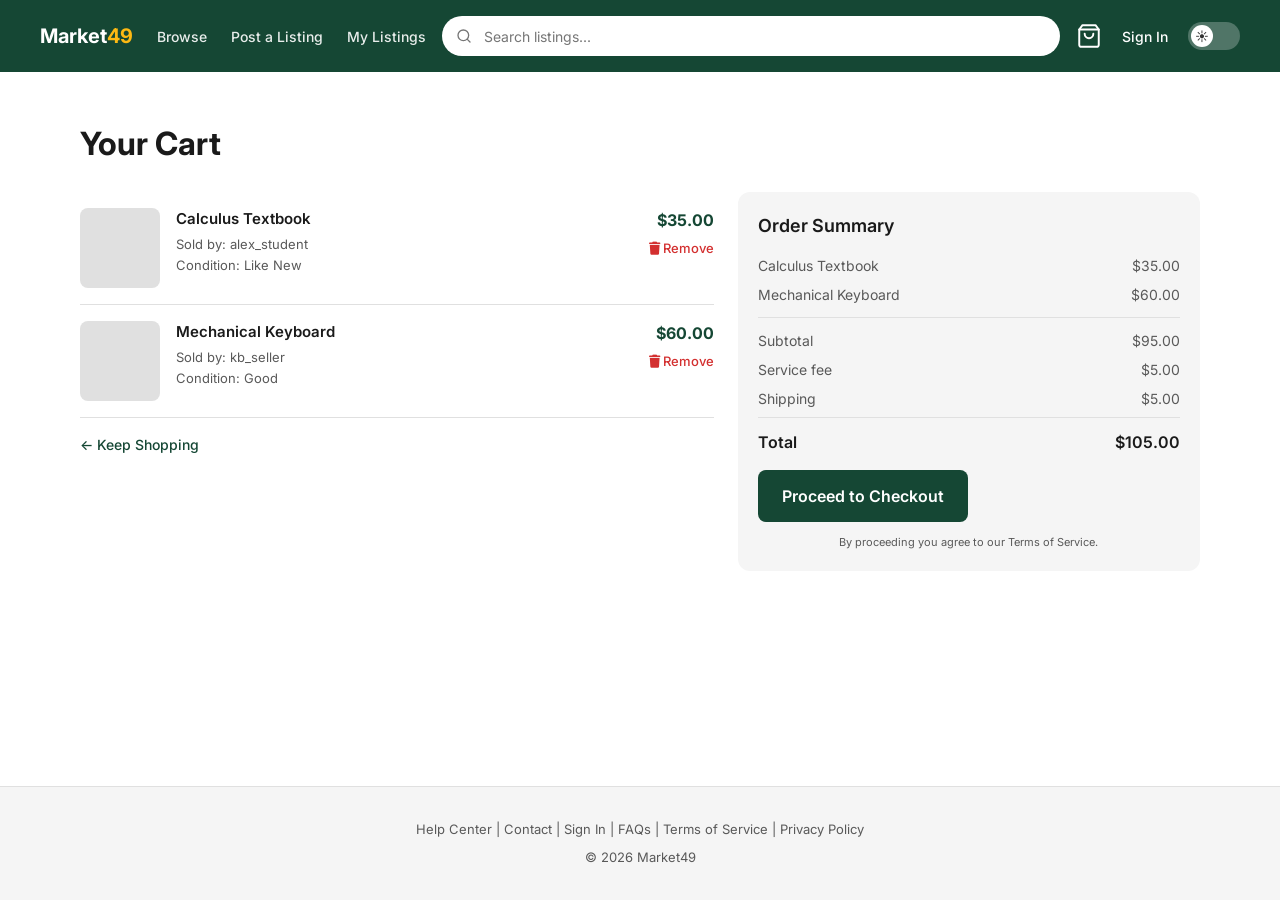
==== commit 5192f883: "dark mode enabling and nav bar update" ====
--- a/cart.html
+++ b/cart.html
@@ -24,6 +24,12 @@
 
     <div class="nav-search">
         <label for="search-input" style="display:none">Search</label>
+        <svg class="nav-search-icon" viewBox="0 0 24 24" fill="none"
+             stroke="currentColor" stroke-width="2"
+             stroke-linecap="round" stroke-linejoin="round">
+            <circle cx="11" cy="11" r="8"/>
+            <line x1="21" y1="21" x2="16.65" y2="16.65"/>
+        </svg>
         <input type="text" placeholder="Search listings..."
                id="search-input">
         <div class="search-dropdown" id="search-dropdown"></div>
@@ -44,7 +50,10 @@
         </a>
         <a href="signin.html">Sign In</a>
         <div class="toggle-pill" id="dark-toggle">
-            <div class="toggle-dot"></div>
+            <div class="toggle-dot">
+                <span class="toggle-sun">&#9728;</span>
+                <span class="toggle-moon">&#9790;</span>
+            </div>
         </div>
     </div>
     <button class="hamburger" id="hamburger">&#9776;</button>
--- a/css/styles.css
+++ b/css/styles.css
@@ -1,16 +1,16 @@
 /* ============================================
-   STYLE.CSS — Market49
+   STYLES.CSS — Market49
    Single stylesheet for the entire site.
    Organized in sections:
-   1. Variables
-   2. Reset + Base
-   3. Buttons
-   4. Inputs + Forms
-   5. Nav Bar
-   6. Mobile Menu
-   7. Dark Mode Toggle
-   8. Search Dropdown
-   9. Footer
+   1.  Variables
+   2.  Reset + Base
+   3.  Buttons
+   4.  Inputs + Forms
+   5.  Nav Bar
+   6.  Mobile Menu
+   7.  Dark Mode Toggle
+   8.  Search Dropdown
+   9.  Footer
    10. Home Page
    11. Listings Page
    12. Listing Detail Page
@@ -24,35 +24,32 @@
    20. Desktop Media Queries
    21. Loading States
    22. Micro-Animations
+   23. Focus States
    ============================================ */
 
 /* ============================================
    1. VARIABLES
-   Brand colors used across every page.
-   Edit here to change the whole site.
    ============================================ */
 :root {
-  --green: #154734;
-  --gold: #FDB913;
-  --white: #FFFFFF;
-  --surface: #F5F5F5;
-  --border: #E0E0E0;
-  --text-primary: #1A1A1A;
-  --text-secondary: #666666;
-  --text-muted: #666666;
-  --error: #D32F2F;
-  --success: #2E7D32;
-  --dark-bg: #121212;
-  --dark-surface: #1E1E1E;
-  --radius-sm: 8px;
-  --radius-md: 12px;
-  --nav-h: 72px;
+  --green:          #154734;
+  --gold:           #FDB913;
+  --white:          #FFFFFF;
+  --surface:        #F5F5F5;
+  --border:         #E0E0E0;
+  --text-primary:   #1A1A1A;
+  --text-secondary: #595959; /* was #666 — updated to pass WCAG AA */
+  --text-muted:     #595959;
+  --error:          #D32F2F;
+  --success:        #2E7D32;
+  --dark-bg:        #121212;
+  --dark-surface:   #1E1E1E;
+  --radius-sm:      8px;
+  --radius-md:      12px;
+  --nav-h:          72px;
 }
 
 /* ============================================
    2. RESET + BASE
-   Removes browser defaults and sets
-   the base font and layout behavior.
    ============================================ */
 * {
   box-sizing: border-box;
@@ -60,22 +57,23 @@
   padding: 0;
 }
 
+/* Base font size — all rem values are relative
+   to this. Changing this scales everything. */
+html {
+  font-size: 16px;
+}
+
 @keyframes pageFadeUp {
-  from {
-    opacity: 0;
-    transform: translateY(8px);
-  }
-  to {
-    opacity: 1;
-    transform: translateY(0);
-  }
+  from { opacity: 0; transform: translateY(8px); }
+  to   { opacity: 1; transform: translateY(0); }
 }
 
 body {
   font-family: 'Inter', sans-serif;
   background: var(--white);
   color: var(--text-primary);
-  font-size: 16px;
+  /* rem so body text scales with browser zoom */
+  font-size: 1rem;
   line-height: 1.5;
   overflow-x: hidden;
   min-height: 100vh;
@@ -84,24 +82,36 @@
   transition: background 0.35s ease, color 0.35s ease;
 }
 
-/* Stretches content to fill space */
 main {
   flex: 1;
   animation: pageFadeUp 0.4s ease;
 }
 
+a {
+  text-decoration: none;
+  color: inherit;
+}
+
+img {
+  display: block;
+  max-width: 100%;
+}
+
+button {
+  cursor: pointer;
+  font-family: inherit;
+}
+
 /* ============================================
    3. BUTTONS
-   Primary = green fill, Secondary = outlined.
-   Full width on mobile, auto width on desktop.
    ============================================ */
 .btn-primary {
   background: var(--green);
   color: white;
   border: none;
   border-radius: 8px;
-  padding: 14px 24px;
-  font-size: 16px;
+  padding: 0.875rem 1.5rem;
+  font-size: 1rem;
   font-weight: 600;
   cursor: pointer;
   display: block;
@@ -110,19 +120,21 @@
   text-decoration: none;
   font-family: 'Inter', sans-serif;
   position: relative;
-  transition:
-    transform 0.1s ease,
-    opacity 0.1s ease,
-    background-color 0.1s ease;
-}
+  transition: transform 0.1s ease, opacity 0.1s ease;
+  /* Min height ensures tap target meets accessibility standard */
+  min-height: 44px;
+}
+
+.btn-primary:hover  { opacity: 0.88; }
+.btn-primary:active { transform: scale(0.97); }
 
 .btn-secondary {
   background: transparent;
   color: var(--green);
   border: 2px solid var(--green);
   border-radius: 8px;
-  padding: 14px 24px;
-  font-size: 16px;
+  padding: 0.875rem 1.5rem;
+  font-size: 1rem;
   font-weight: 600;
   cursor: pointer;
   display: block;
@@ -130,28 +142,29 @@
   text-align: center;
   text-decoration: none;
   font-family: 'Inter', sans-serif;
-  transition:
-    transform 0.1s ease,
-    opacity 0.1s ease,
-    background-color 0.1s ease;
-}
-
-.btn-primary:active,
-.btn-secondary:active {
-  transform: scale(0.97);
+  min-height: 44px;
+  transition: transform 0.1s ease, background 0.2s ease;
+}
+
+.btn-secondary:hover  { background: rgba(21,71,52,0.06); }
+.btn-secondary:active { transform: scale(0.97); }
+
+/* Dark mode secondary uses gold */
+body.dark .btn-secondary {
+  color: var(--gold);
+  border-color: var(--gold);
 }
 
 /* ============================================
    4. INPUTS + FORMS
-   Shared across post-listing, checkout,
-   signin, and any other form page.
    ============================================ */
 .input-field {
   width: 100%;
   border: 1.5px solid var(--border);
   border-radius: 8px;
-  padding: 12px 14px;
-  font-size: 16px;
+  padding: 0.75rem 0.875rem;
+  /* rem so inputs scale with browser zoom */
+  font-size: 1rem;
   font-family: 'Inter', sans-serif;
   background: var(--white);
   color: var(--text-primary);
@@ -161,100 +174,168 @@
 .input-field:focus {
   outline: none;
   border-color: var(--green);
-  box-shadow: 0 0 0 3px rgba(21, 71, 52, 0.18);
-}
-
-.input-field.error {
-  border-color: var(--error);
-}
-
-/* Error message below a field — hidden by default */
-.error-msg {
-  color: var(--error);
-  font-size: 13px;
-  margin-top: 4px;
+  box-shadow: 0 0 0 3px rgba(21,71,52,0.18);
+}
+
+.input-field.error   { border-color: var(--error); }
+.input-field.success { border-color: var(--success); }
+
+/* Placeholder contrast — #767676 passes 4.5:1 on white */
+.input-field::placeholder {
+  color: #767676;
+}
+
+textarea.input-field {
+  resize: vertical;
+}
+
+.helper-msg {
+  display: block;
+  font-size: 0.8125rem;
+  color: var(--text-secondary);
+  margin-top: 6px;
+}
+
+.error-msg,
+.success-msg {
+  font-size: 0.8125rem;
+  margin-top: 6px;
   display: none;
 }
 
-/* JS adds this class to reveal the message */
-.error-msg.visible {
+.error-msg   { color: var(--error); }
+.success-msg { color: var(--success); }
+
+.error-msg.visible,
+.success-msg.visible {
   display: block;
 }
 
-/* Label + input wrapper */
 .field-group {
-  margin-bottom: 16px;
+  margin-bottom: 1rem;
 }
 
 .field-group label {
   display: block;
-  font-size: 14px;
+  font-size: 0.875rem;
   color: var(--text-secondary);
   margin-bottom: 6px;
 }
 
-/* Two inputs side by side — stacked on mobile */
 .form-row {
   display: flex;
   flex-direction: column;
   gap: 0;
 }
 
+.field-counter {
+  font-size: 0.75rem;
+  color: var(--text-secondary);
+  margin-top: 4px;
+  transition: color 0.2s ease;
+}
+
 /* ============================================
    5. NAV BAR
-   Sticky green bar at the top of every page.
-   Shows hamburger on mobile, full nav on desktop.
    ============================================ */
 .navbar {
   background: var(--green);
   padding: 0 16px;
-  height: 64px;
+  height: var(--nav-h);
   display: flex;
   align-items: center;
   gap: 16px;
   position: sticky;
   top: 0;
   z-index: 100;
-}
-
-/* Logo — "Market" white, "49" gold */
+  border: none;
+  box-shadow: none;
+}
+
 .logo {
   color: white;
-  font-size: 20px;
+  font-size: 1.25rem;
   font-weight: 700;
   text-decoration: none;
   white-space: nowrap;
 }
 
-.logo span {
-  color: var(--gold);
-}
+.logo span { color: var(--gold); }
+
+/* Desktop nav links */
+.nav-links {
+  display: none;
+  align-items: center;
+  gap: 24px;
+  flex-shrink: 0;
+  margin-left: 8px;
+}
+
+.nav-links a {
+  color: white;
+  text-decoration: none;
+  font-size: 0.875rem;
+  font-weight: 500;
+  white-space: nowrap;
+  opacity: 0.9;
+  transition: opacity 0.2s ease;
+}
+
+.nav-links a:hover { opacity: 1; }
 
 /* Search bar */
 .nav-search {
-  display: block;
+  display: flex;
   position: relative;
   flex: 1;
   min-width: 80px;
+  align-items: center;
+  background: white;
+  border-radius: 24px;
+  overflow: hidden;
 }
 
 .nav-search input {
-  width: 100%;
-  border-radius: 24px;
+  flex: 1;
+  height: 40px;
   border: none;
-  padding: 10px 20px;
-  font-size: 14px;
+  padding: 0 16px;
+  font-size: 0.875rem;
   font-family: 'Inter', sans-serif;
   outline: none;
-  background: white;
+  background: transparent;
   color: var(--text-primary);
-}
-
+  min-width: 0;
+}
+
+/* Placeholder contrast in nav — #767676 passes 4.5:1 */
 .nav-search input::placeholder {
-  color: #999;
-}
-
-/* Cart, Sign In, toggle — hidden on mobile */
+  color: #767676;
+}
+
+/* Search button inside pill */
+.search-btn {
+  background: var(--green);
+  border: none;
+  height: 40px;
+  width: 44px;
+  display: flex;
+  align-items: center;
+  justify-content: center;
+  cursor: pointer;
+  flex-shrink: 0;
+  transition: background 0.2s ease;
+}
+
+.search-btn:hover { background: #1a5c3a; }
+
+.search-btn svg {
+  width: 16px;
+  height: 16px;
+  stroke: white;
+}
+
+/* Cart, Sign In, toggle */
 .nav-actions {
   display: none;
   align-items: center;
@@ -265,13 +346,12 @@
 .nav-actions a {
   color: white;
   text-decoration: none;
-  font-size: 14px;
+  font-size: 0.875rem;
   font-weight: 500;
   display: flex;
   align-items: center;
 }
 
-/* Cart SVG icon */
 .cart-icon {
   width: 26px;
   height: 26px;
@@ -280,13 +360,12 @@
   stroke-width: 1.8;
 }
 
-/* Hamburger — only visible on mobile */
 .hamburger {
   margin-left: auto;
   background: none;
   border: none;
   color: white;
-  font-size: 26px;
+  font-size: 1.625rem;
   cursor: pointer;
   padding: 8px;
   line-height: 1;
@@ -294,11 +373,8 @@
   align-items: center;
 }
 
-
 /* ============================================
    6. MOBILE MENU
-   Slides in from the left when hamburger
-   is clicked. JS adds .open to trigger it.
    ============================================ */
 .mobile-menu {
   position: fixed;
@@ -314,32 +390,35 @@
   transition: left 0.3s ease;
 }
 
-.mobile-menu.open {
-  left: 0;
-}
+.mobile-menu.open { left: 0; }
 
 .mobile-menu a {
   color: white;
   text-decoration: none;
-  font-size: 18px;
+  font-size: 1.125rem;
   font-weight: 500;
   padding: 16px 0;
   border-bottom: 1px solid rgba(255,255,255,0.15);
   display: block;
 }
 
+.mobile-menu a:hover {
+  background: rgba(255,255,255,0.08);
+  padding-left: 8px;
+  transition: padding-left 0.15s ease;
+}
+
 .close-menu {
   background: none;
   border: none;
   color: white;
-  font-size: 22px;
+  font-size: 1.375rem;
   cursor: pointer;
   align-self: flex-end;
   margin-bottom: 16px;
   padding: 4px 8px;
 }
 
-/* Dark overlay behind open menu */
 .menu-overlay {
   display: none;
   position: fixed;
@@ -348,47 +427,47 @@
   z-index: 150;
 }
 
-.menu-overlay.visible {
-  display: block;
-}
+.menu-overlay.visible { display: block; }
 
 /* ============================================
    7. DARK MODE TOGGLE
-   Pill-shaped toggle in the nav bar.
-   Gold when active, slides dot right.
+   Sun icon sits on the moving dot.
    ============================================ */
 .toggle-pill {
-  width: 48px;
-  height: 26px;
+  width: 52px;
+  height: 28px;
   background: rgba(255,255,255,0.25);
-  border-radius: 13px;
+  border-radius: 14px;
   display: flex;
   align-items: center;
   padding: 3px;
   cursor: pointer;
   transition: background 0.3s;
-}
-
-.toggle-pill.active {
-  background: var(--gold);
-}
+  flex-shrink: 0;
+}
+
+.toggle-pill.active { background: var(--gold); }
 
 .toggle-dot {
-  width: 20px;
-  height: 20px;
+  width: 22px;
+  height: 22px;
   background: white;
   border-radius: 50%;
   transition: transform 0.3s;
+  display: flex;
+  align-items: center;
+  justify-content: center;
+  font-size: 13px;
+  color: #333;
+  line-height: 1;
 }
 
 .toggle-pill.active .toggle-dot {
-  transform: translateX(22px);
+  transform: translateX(24px);
 }
 
 /* ============================================
    8. SEARCH DROPDOWN
-   Appears below the search bar when focused.
-   JS adds .visible to show it.
    ============================================ */
 .search-dropdown {
   position: absolute;
@@ -400,7 +479,6 @@
   box-shadow: 0 4px 20px rgba(0,0,0,0.12);
   z-index: 100;
   overflow: hidden;
-  display: block;
   opacity: 0;
   visibility: hidden;
   pointer-events: none;
@@ -415,29 +493,34 @@
 
 .suggestion {
   padding: 12px 20px;
-  font-size: 14px;
+  font-size: 0.875rem;
   cursor: pointer;
   border-bottom: 1px solid var(--border);
   color: var(--text-primary);
-}
-
-.suggestion:last-child {
-  border-bottom: none;
-}
-
-.suggestion:hover {
-  background: var(--surface);
-}
+  transition: background 0.15s ease;
+}
+
+.suggestion:last-child { border-bottom: none; }
+.suggestion:hover { background: var(--surface); }
+
+.suggestion.no-results {
+  color: var(--text-secondary);
+  font-style: italic;
+  cursor: default;
+  padding: 14px 20px;
+}
+
+.suggestion.no-results:hover { background: none; }
 
 /* ============================================
    9. FOOTER
-   Light gray bar at the bottom of every page.
    ============================================ */
 footer {
   background: var(--surface);
   text-align: center;
   padding: 28px 16px;
-  font-size: 13px;
+  /* rem so footer text scales with zoom */
+  font-size: 0.8125rem;
   color: var(--text-secondary);
   line-height: 2.2;
   margin-top: 48px;
@@ -446,7 +529,6 @@
 
 /* ============================================
    10. HOME PAGE
-   Hero section with headline and two buttons.
    ============================================ */
 .home-hero {
   padding: 48px 24px;
@@ -454,19 +536,18 @@
 }
 
 .home-hero h1 {
-  font-size: 26px;
+  font-size: 1.625rem;
   font-weight: 600;
   margin-bottom: 12px;
   line-height: 1.3;
 }
 
 .home-hero p {
-  font-size: 16px;
+  font-size: 1rem;
   color: var(--text-secondary);
   margin-bottom: 32px;
 }
 
-/* Buttons stacked on mobile */
 .hero-buttons {
   display: flex;
   flex-direction: column;
@@ -477,24 +558,22 @@
 
 /* ============================================
    11. LISTINGS PAGE
-   2-column card grid on mobile,
-   3-column on desktop.
-   ============================================ */
-.listings-page {
-  padding: 24px 16px;
-}
-
-.listings-page h1 {
-  font-size: 26px;
-  font-weight: 600;
-  margin-bottom: 20px;
+   ============================================ */
+.section-title {
+  font-size: 1.375rem;
+  font-weight: 700;
+  padding: 24px 16px 8px;
+}
+
+.listings-container {
+  padding: 0 24px;
 }
 
 .listings-grid {
   display: grid;
   grid-template-columns: 1fr 1fr;
   gap: 16px;
-  transition: opacity 0.5s ease;
+  padding: 16px 0;
 }
 
 .card {
@@ -509,18 +588,19 @@
 
 .card:hover {
   transform: translateY(-4px);
-  box-shadow: 0 10px 24px rgba(0, 0, 0, 0.14);
+  box-shadow: 0 10px 24px rgba(0,0,0,0.14);
 }
 
 .card-img {
   width: 100%;
-  height: 130px;
+  aspect-ratio: 4/3;
   background: var(--border);
   display: flex;
   align-items: center;
   justify-content: center;
   color: var(--text-secondary);
-  font-size: 12px;
+  font-size: 0.75rem;
+  overflow: hidden;
 }
 
 .card-img img {
@@ -530,11 +610,8 @@
   display: block;
 }
 
-.card-body {
-  padding: 10px 12px 14px;
-}
-
-/* Card body row — name/price on left, icons on right */
+.card-body { padding: 10px 12px 14px; }
+
 .card-body-row {
   display: flex;
   align-items: center;
@@ -547,9 +624,8 @@
   min-width: 0;
 }
 
-/* Prevents long names from pushing icons off card */
 .card-name {
-  font-size: 14px;
+  font-size: 0.875rem;
   font-weight: 600;
   color: var(--green);
   margin-bottom: 4px;
@@ -559,9 +635,9 @@
 }
 
 .card-price {
-  font-size: 14px;
+  font-size: 0.875rem;
   color: var(--green);
-  margin-bottom: 6px;
+  font-weight: 500;
 }
 
 .card-actions {
@@ -575,16 +651,20 @@
   border: none;
   cursor: pointer;
   padding: 4px;
-  font-size: 16px;
-}
-
-.star-icon { color: var(--gold); }
+  font-size: 1rem;
+  /* Minimum tap target */
+  min-width: 44px;
+  min-height: 44px;
+  display: flex;
+  align-items: center;
+  justify-content: center;
+}
+
+.star-icon   { color: var(--gold); }
 .delete-icon { color: var(--error); }
 
 /* ============================================
    12. LISTING DETAIL PAGE
-   Image stacks above info on mobile,
-   side by side on desktop.
    ============================================ */
 .detail-page {
   padding: 24px 16px;
@@ -592,9 +672,7 @@
   margin: 0 auto;
 }
 
-.detail-img-wrap {
-  margin-bottom: 24px;
-}
+.detail-img-wrap { margin-bottom: 24px; }
 
 .detail-img {
   width: 100%;
@@ -605,25 +683,33 @@
   align-items: center;
   justify-content: center;
   color: var(--text-secondary);
-  font-size: 14px;
+  font-size: 0.875rem;
+  overflow: hidden;
+}
+
+.detail-img img {
+  width: 100%;
+  height: 100%;
+  object-fit: cover;
+  border-radius: 12px;
 }
 
 .detail-title {
-  font-size: 22px;
+  font-size: 1.375rem;
   font-weight: 600;
   margin-bottom: 10px;
   line-height: 1.3;
 }
 
 .detail-price {
-  font-size: 30px;
+  font-size: 1.875rem;
   font-weight: 700;
   color: var(--green);
   margin-bottom: 10px;
 }
 
 .detail-seller {
-  font-size: 13px;
+  font-size: 0.8125rem;
   color: var(--text-secondary);
   margin-bottom: 16px;
 }
@@ -640,7 +726,7 @@
 }
 
 .detail-description {
-  font-size: 15px;
+  font-size: 0.9375rem;
   color: var(--text-secondary);
   line-height: 1.7;
   margin-bottom: 20px;
@@ -651,28 +737,21 @@
   align-items: center;
   gap: 8px;
   margin-bottom: 10px;
-  font-size: 14px;
-}
-
-.meta-label {
-  color: var(--text-secondary);
-}
-
-.meta-value {
-  color: var(--text-primary);
-  font-weight: 500;
-}
+  font-size: 0.875rem;
+}
+
+.meta-label  { color: var(--text-secondary); }
+.meta-value  { color: var(--text-primary); font-weight: 500; }
 
 .detail-badge {
   background: rgba(21,71,52,0.1);
   color: var(--green);
   border-radius: 20px;
   padding: 3px 12px;
-  font-size: 12px;
+  font-size: 0.75rem;
   font-weight: 500;
 }
 
-/* Buttons stacked on mobile */
 .detail-actions {
   display: flex;
   flex-direction: column;
@@ -682,7 +761,6 @@
 
 /* ============================================
    13. POST LISTING PAGE
-   Form with title, price, photo, description.
    ============================================ */
 .post-page {
   padding: 24px 16px;
@@ -690,22 +768,19 @@
   margin: 0 auto;
 }
 
-.post-header {
-  margin-bottom: 28px;
-}
+.post-header { margin-bottom: 28px; }
 
 .post-header h1 {
-  font-size: 24px;
+  font-size: 1.5rem;
   font-weight: 600;
   margin-bottom: 6px;
 }
 
 .post-header p {
-  font-size: 14px;
-  color: var(--text-secondary);
-}
-
-/* Dashed upload area */
+  font-size: 0.875rem;
+  color: var(--text-secondary);
+}
+
 .upload-box {
   border: 2px dashed var(--border);
   border-radius: 8px;
@@ -713,38 +788,32 @@
   text-align: center;
   cursor: pointer;
   transition: border-color 0.2s;
-}
-
-.upload-box:hover {
-  border-color: var(--green);
-}
-
-.upload-icon {
-  font-size: 28px;
-  margin-bottom: 8px;
-}
+  margin-bottom: 4px;
+}
+
+.upload-box:hover { border-color: var(--green); }
+
+.upload-icon  { font-size: 1.75rem; margin-bottom: 8px; }
 
 .upload-label {
-  font-size: 14px;
+  font-size: 0.875rem;
   font-weight: 500;
   color: var(--text-primary);
   margin-bottom: 4px;
 }
 
 .upload-hint {
-  font-size: 12px;
-  color: var(--text-secondary);
-}
-
-/* File name shown after selection */
+  font-size: 0.75rem;
+  color: var(--text-secondary);
+}
+
 .upload-name {
-  font-size: 13px;
+  font-size: 0.8125rem;
   color: var(--green);
-  margin-top: 8px;
-  min-height: 20px;
-}
-
-/* Condition pill buttons */
+  margin-top: 6px;
+  min-height: 18px;
+}
+
 .condition-options {
   display: flex;
   flex-wrap: wrap;
@@ -756,21 +825,20 @@
   border: 1.5px solid var(--border);
   border-radius: 20px;
   padding: 8px 18px;
-  font-size: 14px;
+  font-size: 0.875rem;
   cursor: pointer;
   color: var(--text-primary);
   font-family: 'Inter', sans-serif;
+  min-height: 44px;
   transition: all 0.2s ease;
 }
 
-/* Selected condition pill */
 .condition-btn.active {
   background: var(--green);
   border-color: var(--green);
   color: white;
 }
 
-/* Radio options for exchange method */
 .exchange-options {
   display: flex;
   flex-direction: column;
@@ -781,7 +849,7 @@
   display: flex;
   align-items: center;
   gap: 10px;
-  font-size: 14px;
+  font-size: 0.875rem;
   cursor: pointer;
 }
 
@@ -792,40 +860,32 @@
   cursor: pointer;
 }
 
-/* Cancel + submit stacked on mobile */
 .form-actions {
   display: flex;
   flex-direction: column;
   gap: 12px;
-  margin-top: 16px;
-}
-
-/* Cancel always centered regardless of width */
-.form-actions .btn-secondary {
-  text-align: center;
-}
+  margin-top: 24px;
+}
+
+.form-actions .btn-secondary { text-align: center; }
 
 /* ============================================
    14. CHECKOUT PAGE
-   Form left, order summary right on desktop.
-   ============================================ */
-.checkout-page {
-  padding: 24px 16px;
-}
+   ============================================ */
+.checkout-page { padding: 24px 16px; }
 
 .checkout-page h1 {
-  font-size: 24px;
+  font-size: 1.5rem;
   font-weight: 600;
   margin-bottom: 6px;
 }
 
 .breadcrumb {
-  font-size: 13px;
+  font-size: 0.8125rem;
   color: var(--text-secondary);
   margin-bottom: 24px;
 }
 
-/* Stacked on mobile */
 .checkout-layout {
   display: flex;
   flex-direction: column;
@@ -833,24 +893,20 @@
 }
 
 .section-title {
-  font-size: 18px;
+  font-size: 1.125rem;
   font-weight: 600;
   margin-bottom: 16px;
   margin-top: 8px;
 }
 
-/* Delivery / pickup toggle */
 .pickup-toggle {
   display: flex;
   gap: 12px;
   margin-bottom: 16px;
 }
 
-.pickup-toggle button {
-  flex: 1;
-}
-
-/* Order summary card */
+.pickup-toggle button { flex: 1; }
+
 .order-summary {
   background: var(--surface);
   border-radius: 12px;
@@ -858,7 +914,7 @@
 }
 
 .order-summary h2 {
-  font-size: 18px;
+  font-size: 1.125rem;
   font-weight: 600;
   margin-bottom: 16px;
 }
@@ -879,25 +935,25 @@
 }
 
 .order-item-info p:first-child {
-  font-size: 14px;
+  font-size: 0.875rem;
   font-weight: 500;
 }
 
 .order-item-info p:last-child {
-  font-size: 12px;
+  font-size: 0.75rem;
   color: var(--text-secondary);
 }
 
 .order-item-price {
   margin-left: auto;
-  font-size: 14px;
+  font-size: 0.875rem;
   font-weight: 500;
 }
 
 .order-row {
   display: flex;
   justify-content: space-between;
-  font-size: 14px;
+  font-size: 0.875rem;
   color: var(--text-secondary);
   margin-bottom: 8px;
 }
@@ -905,7 +961,7 @@
 .order-total {
   display: flex;
   justify-content: space-between;
-  font-size: 16px;
+  font-size: 1rem;
   font-weight: 600;
   border-top: 1px solid var(--border);
   padding-top: 12px;
@@ -914,7 +970,7 @@
 }
 
 .order-note {
-  font-size: 11px;
+  font-size: 0.6875rem;
   color: var(--text-secondary);
   text-align: center;
   margin-top: 12px;
@@ -927,9 +983,20 @@
   margin-top: 24px;
 }
 
+.promo-btn {
+  width: 100%;
+  margin-top: 16px;
+}
+
+.checkout-note {
+  font-size: 0.6875rem;
+  color: var(--text-secondary);
+  text-align: center;
+  margin-top: 12px;
+}
+
 /* ============================================
    15. SIGN IN PAGE
-   Centered card with email and password fields.
    ============================================ */
 .signin-page {
   padding: 40px 16px;
@@ -946,14 +1013,14 @@
 }
 
 .signin-card h1 {
-  font-size: 26px;
+  font-size: 1.625rem;
   font-weight: 600;
   text-align: center;
   margin-bottom: 8px;
 }
 
 .signin-card > p {
-  font-size: 14px;
+  font-size: 0.875rem;
   color: var(--text-secondary);
   text-align: center;
   margin-bottom: 24px;
@@ -962,20 +1029,19 @@
 .forgot-link {
   display: block;
   text-align: right;
-  font-size: 13px;
+  font-size: 0.8125rem;
   color: var(--green);
   text-decoration: none;
   margin-bottom: 20px;
 }
 
-/* "or" divider between sign in and create account */
 .divider {
   display: flex;
   align-items: center;
   gap: 12px;
   margin: 20px 0;
   color: var(--text-secondary);
-  font-size: 13px;
+  font-size: 0.8125rem;
 }
 
 .divider::before,
@@ -986,14 +1052,17 @@
   background: var(--border);
 }
 
+.signin-actions {
+  display: flex;
+  flex-direction: column;
+  gap: 12px;
+  margin-top: 8px;
+}
+
 /* ============================================
    16. MANAGE LISTINGS PAGE
-   Table-style rows with image, name, price,
-   status badge, and action icons.
-   ============================================ */
-.manage-page {
-  padding: 24px 16px;
-}
+   ============================================ */
+.manage-page { padding: 24px 16px; }
 
 .manage-header {
   display: flex;
@@ -1004,22 +1073,21 @@
 }
 
 .manage-header h1 {
-  font-size: 24px;
+  font-size: 1.5rem;
   font-weight: 600;
   margin-bottom: 4px;
 }
 
 .manage-header p {
-  font-size: 14px;
-  color: var(--text-secondary);
-}
-
-/* New Listing button stays compact */
+  font-size: 0.875rem;
+  color: var(--text-secondary);
+}
+
 .manage-header .btn-primary {
   width: auto;
   white-space: nowrap;
   flex-shrink: 0;
-  font-size: 14px;
+  font-size: 0.875rem;
   padding: 10px 16px;
 }
 
@@ -1039,18 +1107,16 @@
   flex-shrink: 0;
 }
 
-.row-info {
-  flex: 1;
-}
+.row-info { flex: 1; }
 
 .row-name {
-  font-size: 14px;
+  font-size: 0.875rem;
   font-weight: 600;
   margin-bottom: 2px;
 }
 
 .row-price {
-  font-size: 13px;
+  font-size: 0.8125rem;
   color: var(--green);
 }
 
@@ -1059,7 +1125,7 @@
   color: var(--green);
   border-radius: 20px;
   padding: 4px 12px;
-  font-size: 12px;
+  font-size: 0.75rem;
   font-weight: 500;
   white-space: nowrap;
 }
@@ -1067,22 +1133,11 @@
 .row-icons {
   display: flex;
   gap: 12px;
-  font-size: 20px;
-}
-
-.star-icon {
-  color: var(--gold);
-  cursor: pointer;
-}
-
-.delete-icon {
-  color: var(--error);
-  cursor: pointer;
+  font-size: 1.25rem;
 }
 
 /* ============================================
    17. ORDER CONFIRMED PAGE
-   Centered checkmark and confirmation message.
    ============================================ */
 .confirmation-page {
   padding: 80px 24px;
@@ -1097,13 +1152,13 @@
   display: flex;
   align-items: center;
   justify-content: center;
-  font-size: 40px;
+  font-size: 2.5rem;
   color: var(--green);
   margin: 0 auto 24px;
 }
 
 .confirmation-page h1 {
-  font-size: 28px;
+  font-size: 1.75rem;
   font-weight: 600;
   margin-bottom: 12px;
 }
@@ -1120,27 +1175,21 @@
 
 /* ============================================
    18. CART PAGE
-   Cart items on left, order summary on right.
-   Stacked on mobile, side by side on desktop.
-   ============================================ */
-.cart-page {
-  padding: 24px 16px;
-}
+   ============================================ */
+.cart-page { padding: 24px 16px; }
 
 .cart-page h1 {
-  font-size: 24px;
+  font-size: 1.5rem;
   font-weight: 700;
   margin-bottom: 24px;
 }
 
-/* Stacked on mobile */
 .cart-layout {
   display: flex;
   flex-direction: column;
   gap: 24px;
 }
 
-/* Each cart item row */
 .cart-item {
   display: flex;
   gap: 16px;
@@ -1148,7 +1197,6 @@
   padding: 16px 0;
 }
 
-/* Item thumbnail placeholder */
 .cart-item-img {
   width: 80px;
   height: 80px;
@@ -1157,12 +1205,10 @@
   flex-shrink: 0;
 }
 
-.cart-item-info {
-  flex: 1;
-}
+.cart-item-info { flex: 1; }
 
 .cart-item-name {
-  font-size: 15px;
+  font-size: 0.9375rem;
   font-weight: 600;
   color: var(--text-primary);
   margin-bottom: 4px;
@@ -1170,12 +1216,11 @@
 
 .cart-item-seller,
 .cart-item-condition {
-  font-size: 13px;
+  font-size: 0.8125rem;
   color: var(--text-muted);
   margin-bottom: 2px;
 }
 
-/* Price and remove button aligned right */
 .cart-item-right {
   display: flex;
   flex-direction: column;
@@ -1185,367 +1230,350 @@
 }
 
 .cart-item-price {
-  font-size: 16px;
+  font-size: 1rem;
   font-weight: 700;
   color: var(--green);
 }
 
-/* Remove button — subtle red text, no background */
 .cart-remove-btn {
   background: none;
   border: none;
   color: var(--error);
-  font-size: 13px;
+  font-size: 0.8125rem;
   font-weight: 500;
   cursor: pointer;
   padding: 0;
   font-family: 'Inter', sans-serif;
 }
 
-.cart-remove-btn:hover {
-  text-decoration: underline;
-}
-
-/* Thin line between cart items */
+.cart-remove-btn:hover { text-decoration: underline; }
+
 .cart-divider {
   height: 1px;
   background: var(--border);
 }
 
-/* Keep shopping link */
 .cart-keep-shopping {
   display: inline-block;
   margin-top: 16px;
-  font-size: 14px;
+  font-size: 0.875rem;
   color: var(--green);
   font-weight: 500;
 }
 
-.cart-keep-shopping:hover {
-  text-decoration: underline;
-}
-
-/* Order summary card */
-.order-summary {
-  background: var(--surface);
-  border-radius: var(--radius-md);
-  padding: 24px;
-}
-
-/* Divider inside summary */
+.cart-keep-shopping:hover { text-decoration: underline; }
+
 .cart-summary-divider {
   height: 1px;
   background: var(--border);
   margin: 12px 0;
 }
 
-/* Terms note below checkout button */
 .cart-terms {
-  font-size: 11px;
+  font-size: 0.6875rem;
   color: var(--text-muted);
   text-align: center;
   margin-top: 12px;
 }
 
-/* Desktop — items and summary side by side */
+/* ============================================
+   19. DARK MODE OVERRIDES
+   Applied when body has .dark class.
+   ============================================ */
+body.dark {
+  background: var(--dark-bg);
+  color: white;
+}
+
+body.dark nav {
+  background: var(--dark-surface);
+  border: none;
+  box-shadow: none;
+}
+
+body.dark footer {
+  background: var(--dark-surface);
+  color: rgba(255,255,255,0.6);
+  border-top-color: #333;
+}
+
+body.dark .input-field {
+  background: var(--dark-surface);
+  border-color: #333;
+  color: white;
+}
+
+body.dark .input-field::placeholder {
+  color: rgba(255,255,255,0.4);
+}
+
+body.dark .input-field:focus {
+  border-color: var(--gold);
+  box-shadow: 0 0 0 3px rgba(253,185,19,0.2);
+}
+
+body.dark .card {
+  background: var(--dark-surface);
+}
+
+body.dark .card-name  { color: var(--gold); }
+body.dark .card-price { color: var(--gold); }
+
+body.dark .order-summary { background: var(--dark-surface); }
+body.dark .signin-card   { background: var(--dark-surface); }
+
+body.dark .detail-img      { background: var(--dark-surface); }
+body.dark .detail-divider  { background: #333; }
+body.dark .detail-title    { color: white; }
+body.dark .detail-price    { color: var(--gold); }
+body.dark .detail-description,
+body.dark .detail-seller,
+body.dark .meta-label      { color: rgba(255,255,255,0.6); }
+body.dark .meta-value,
+body.dark .seller-name     { color: white; }
+
+body.dark .upload-box         { border-color: #333; }
+body.dark .upload-box:hover   { border-color: var(--gold); }
+body.dark .upload-label       { color: white; }
+body.dark .upload-hint        { color: rgba(255,255,255,0.5); }
+
+body.dark .condition-btn {
+  border-color: #333;
+  color: rgba(255,255,255,0.8);
+}
+
+body.dark .condition-btn.active {
+  background: var(--green);
+  border-color: var(--green);
+  color: white;
+}
+
+body.dark .exchange-option { color: rgba(255,255,255,0.8); }
+
+body.dark .listing-row { border-color: #333; }
+body.dark .row-img     { background: #333; }
+body.dark .row-name    { color: white; }
+
+body.dark .order-total  { border-color: #333; }
+body.dark .order-row    { color: rgba(255,255,255,0.6); }
+body.dark .order-note,
+body.dark .checkout-note,
+body.dark .cart-terms   { color: rgba(255,255,255,0.5); }
+
+body.dark .order-item-info p:first-child { color: white; }
+body.dark .order-item-info p:last-child  {
+  color: rgba(255,255,255,0.6);
+}
+
+body.dark .breadcrumb  { color: rgba(255,255,255,0.6); }
+body.dark .section-title { color: white; }
+
+body.dark .checkout-page h1,
+body.dark .cart-page h1,
+body.dark .manage-header h1,
+body.dark .post-header h1,
+body.dark .signin-card h1,
+body.dark .confirmation-page h1 { color: white; }
+
+body.dark .manage-header p,
+body.dark .post-header p,
+body.dark .signin-card > p,
+body.dark .home-hero p  { color: rgba(255,255,255,0.6); }
+
+body.dark .cart-item-name  { color: white; }
+body.dark .cart-item-seller,
+body.dark .cart-item-condition { color: rgba(255,255,255,0.6); }
+body.dark .cart-item-price { color: var(--gold); }
+body.dark .cart-divider    { background: #333; }
+body.dark .cart-summary-divider { background: #333; }
+
+body.dark .divider::before,
+body.dark .divider::after { background: #333; }
+
+body.dark .forgot-link { color: var(--gold); }
+
+body.dark .nav-links a { color: rgba(255,255,255,0.9); }
+
+body.dark .surface,
+body.dark .card-img { background: #2a2a2a; }
+
+body.dark .badge {
+  background: rgba(253,185,19,0.15);
+  color: var(--gold);
+}
+
+body.dark .detail-badge {
+  background: rgba(253,185,19,0.15);
+  color: var(--gold);
+}
+
+body.dark .confirmation-icon {
+  background: rgba(253,185,19,0.15);
+  color: var(--gold);
+}
+
+/* Loading overlay dark */
+body.dark .loading-overlay {
+  background: rgba(17,24,39,0.88);
+}
+
+body.dark .loading-overlay-label { color: white; }
+
+/* Skeleton dark */
+body.dark .skeleton-card,
+body.dark .skeleton-img,
+body.dark .skeleton-line {
+  background-color: #374151;
+  background-image: linear-gradient(
+    90deg, #374151 25%, #4b5563 50%, #374151 75%
+  );
+  background-size: 800px 100%;
+}
+
+/* ============================================
+   20. DESKTOP MEDIA QUERIES
+   ============================================ */
 @media (min-width: 768px) {
-  .cart-page {
-    padding: 40px 48px;
+
+  .nav-links   { display: flex; }
+  .nav-actions { display: flex; }
+  .hamburger   { display: none; }
+
+  .btn-primary,
+  .btn-secondary {
+    display: inline-block;
+    width: auto;
   }
 
-  .cart-page h1 {
-    font-size: 32px;
+  .hero-buttons {
+    flex-direction: row;
+    justify-content: center;
+    max-width: none;
   }
 
-  .cart-layout {
+  .listings-container { padding: 0 48px; }
+
+  .listings-grid {
+    grid-template-columns: repeat(3, 1fr);
+    gap: 24px;
+  }
+
+  .detail-page {
+    display: grid;
+    grid-template-columns: 1.1fr 1fr;
+    gap: 64px;
+    padding: 48px 48px;
+    align-items: start;
+  }
+
+  .detail-img     { height: 440px; }
+  .detail-img-wrap { margin-bottom: 0; }
+  .detail-title   { font-size: 1.75rem; }
+
+  .detail-actions {
+    flex-direction: row;
+    max-width: 380px;
+  }
+
+  .post-page {
+    padding: 48px 48px;
+    max-width: 100%;
+  }
+
+  .post-header h1 { font-size: 2rem; }
+
+  .exchange-options {
+    flex-direction: row;
+    gap: 24px;
+  }
+
+  .form-actions {
+    flex-direction: row;
+    justify-content: flex-end;
+  }
+
+  .form-actions .btn-secondary { width: auto; min-width: 120px; }
+  .form-actions .btn-primary   { width: auto; min-width: 160px; }
+
+  .form-row {
+    flex-direction: row;
+    gap: 20px;
+  }
+
+  .form-row .field-group { flex: 1; }
+
+  .checkout-page { padding: 48px 48px; }
+
+  .checkout-layout {
     flex-direction: row;
     align-items: flex-start;
   }
 
-  .cart-items {
-    flex: 1.5;
-  }
+  .checkout-form  { flex: 1.5; }
 
   .order-summary {
     flex: 1;
     position: sticky;
     top: calc(var(--nav-h) + 16px);
   }
-}
-
-@media (min-width: 1024px) {
-  .cart-page {
-    padding: 48px 80px;
+
+  .checkout-actions { flex-direction: row; }
+
+  .signin-page { padding: 80px 40px; }
+
+  .signin-actions {
+    flex-direction: row;
   }
-}
-
-/* ============================================
-   19. DARK MODE OVERRIDES
-   Applied when body has .dark class.
-   JS toggles this via the nav toggle.
-   ============================================ */
-body.dark {
-  background: var(--dark-bg);
-  color: white;
-}
-
-body.dark nav {
-  background: var(--dark-surface);
-}
-
-body.dark footer {
-  background: var(--dark-surface);
-  color: rgba(255,255,255,0.5);
-  border-top-color: #333;
-}
-
-body.dark .input-field {
-  background: var(--dark-surface);
-  border-color: #333;
-  color: white;
-}
-
-body.dark .card {
-  background: var(--dark-surface);
-}
-
-body.dark .card-name {
-  color: var(--gold);
-}
-
-body.dark .order-summary {
-  background: var(--dark-surface);
-}
-
-body.dark .signin-card {
-  background: var(--dark-surface);
-}
-
-body.dark .detail-img {
-  background: var(--dark-surface);
-}
-
-body.dark .detail-divider {
-  background: #333;
-}
-
-body.dark .upload-box {
-  border-color: #333;
-}
-
-body.dark .upload-box:hover {
-  border-color: var(--gold);
-}
-
-body.dark .upload-label {
-  color: white;
-}
-
-body.dark .condition-btn {
-  border-color: #333;
-  color: rgba(255,255,255,0.8);
-}
-
-body.dark .condition-btn.active {
-  background: var(--green);
-  border-color: var(--green);
-  color: white;
-}
-
-body.dark .listing-row {
-  border-color: #333;
-}
-
-body.dark .order-total {
-  border-color: #333;
-}
-
-.dark .loading-overlay {
-  background: rgba(17, 24, 39, 0.88);
-}
-
-.dark .skeleton-card,
-.dark .skeleton-img,
-.dark .skeleton-line {
-  background-color: #374151;
-  background-image: linear-gradient(90deg, #374151 25%, #4b5563 50%, #374151 75%);
-  background-size: 800px 100%;
-}
-
-/* ============================================
-   20. DESKTOP MEDIA QUERIES
-   Everything above is mobile-first.
-   These rules kick in at 1024px and wider.
-   ============================================ */
-@media (min-width: 1024px) {
-
-  .navbar {
-    padding: 0 40px;
-    height: 72px;
-  }
-
-  .nav-actions {
-    display: flex;
-  }
-
-  .hamburger {
-    display: none;
-  }
-
-  .btn-primary,
-  .btn-secondary {
-    display: inline-block;
-    width: auto;
-  }
-
-  .form-row {
-    flex-direction: row;
-    gap: 20px;
-  }
-
-  .form-row .field-group {
+
+  .signin-actions .btn-primary,
+  .signin-actions .btn-secondary {
     flex: 1;
   }
 
-  .home-hero {
-    padding: 120px 40px;
-  }
-
-  .home-hero h1 {
-    font-size: 42px;
-  }
-
-  .hero-buttons {
-    flex-direction: row;
-    justify-content: center;
-    max-width: none;
-  }
-
-  .listings-page {
-    padding: 40px 80px;
-  }
-
-  .listings-page h1 {
-    font-size: 32px;
-    margin-bottom: 32px;
-  }
-
-  .listings-grid {
-    grid-template-columns: repeat(3, 1fr);
-    gap: 24px;
-  }
-
-  .listings-container {
-      padding: 0 24px;
-  }
-
-  .card-img {
-    height: 200px;
-  }
-
-  .detail-page {
-    display: grid;
-    grid-template-columns: 1.1fr 1fr;
-    gap: 64px;
-    padding: 48px 80px;
-    align-items: start;
-  }
-
-  .detail-img {
-    height: 480px;
-  }
-
-  .detail-img-wrap {
-    margin-bottom: 0;
-  }
-
-  .detail-title {
-    font-size: 28px;
-  }
-
-  .detail-actions {
-    flex-direction: row;
-    max-width: 400px;
-  }
-
-  .post-page {
-    padding: 48px 80px;
-    max-width: 100%;
-  }
-
-  .post-header h1 {
-    font-size: 32px;
-  }
-
-  .exchange-options {
-    flex-direction: row;
-    gap: 24px;
-  }
-
-  .form-actions {
-    flex-direction: row;
-    justify-content: flex-end;
-  }
-
-  .form-actions .btn-secondary {
-    width: auto;
-    min-width: 120px;
-  }
-
-  .form-actions .btn-primary {
-    width: auto;
-    min-width: 160px;
-  }
-
-  .checkout-page {
-    padding: 48px 80px;
-  }
-
-  .checkout-layout {
+  .manage-page { padding: 40px 48px; }
+  .manage-header h1 { font-size: 2rem; }
+
+  .home-hero { padding: 100px 40px; }
+  .home-hero h1 { font-size: 2.625rem; }
+
+  .cart-layout {
     flex-direction: row;
     align-items: flex-start;
   }
 
-  .checkout-form {
-    flex: 1.5;
+  .cart-items { flex: 1.5; }
+  .cart-page  { padding: 40px 48px; }
+  .cart-page h1 { font-size: 2rem; }
+}
+
+@media (min-width: 1024px) {
+  .navbar { padding: 0 40px; }
+
+  .listings-container { padding: 0 80px; }
+
+  .listings-grid {
+    grid-template-columns: repeat(3, 1fr);
   }
 
-  .order-summary {
-    flex: 1;
-    position: sticky;
-    top: 90px;
+  .detail-page { padding: 48px 80px; }
+  .post-page   { padding: 48px 80px; }
+  .checkout-page { padding: 48px 80px; }
+  .manage-page { padding: 40px 80px; }
+  .cart-page   { padding: 48px 80px; }
+
+  .section-title {
+    font-size: 1.75rem;
+    padding: 32px 48px 8px;
   }
-
-  .checkout-actions {
-    flex-direction: row;
-  }
-
-  .signin-page {
-    padding: 80px 40px;
-  }
-
-  .manage-page {
-    padding: 40px 80px;
-  }
-
-  .manage-header h1 {
-    font-size: 32px;
-  }
-
-  .listings-container {
-          padding: 0 80px;
-      }
 }
 
 /* ============================================
    21. LOADING STATES
    ============================================ */
-
-/* --- Full-page loading overlay --- */
 .loading-overlay {
   position: fixed;
   inset: 0;
-  background: rgba(255, 255, 255, 0.88);
+  background: rgba(255,255,255,0.88);
   display: none;
   flex-direction: column;
   align-items: center;
@@ -1554,22 +1582,18 @@
   z-index: 9999;
 }
 
-.loading-overlay.visible {
-  display: flex;
-}
-
-.loading-overlay-label {
-  font-size: 15px;
+.loading-overlay.visible { display: flex; }
+
+.loading-overlay-label,
+.loading-text {
+  font-size: 0.9375rem;
   font-weight: 500;
   color: var(--text-primary);
   margin-top: 8px;
 }
 
-/* --- Spinning circle (large, for overlay) --- */
 @keyframes spin {
-  to {
-    transform: rotate(360deg);
-  }
+  to { transform: rotate(360deg); }
 }
 
 .spinner {
@@ -1581,7 +1605,6 @@
   animation: spin 0.75s linear infinite;
 }
 
-/* --- Button loading state --- */
 .btn-primary.btn-loading {
   color: transparent !important;
   pointer-events: none;
@@ -1595,23 +1618,18 @@
   margin: auto;
   width: 18px;
   height: 18px;
-  border: 3px solid rgba(255, 255, 255, 0.4);
-  border-top-color: #fff;
+  border: 3px solid rgba(255,255,255,0.4);
+  border-top-color: white;
   border-radius: 50%;
   animation: spin 0.75s linear infinite;
 }
 
-/* --- Skeleton card --- */
 @keyframes shimmer {
-  0% {
-    background-position: -400px 0;
-  }
-  100% {
-    background-position: 400px 0;
-  }
-}
-
-.skeleton-card {
+  0%   { background-position: -400px 0; }
+  100% { background-position:  400px 0; }
+}
+
+.card-skeleton {
   border-radius: 12px;
   overflow: hidden;
   background: #e5e7eb;
@@ -1620,7 +1638,9 @@
 .skeleton-img {
   width: 100%;
   height: 180px;
-  background: linear-gradient(90deg, #e5e7eb 25%, #f3f4f6 50%, #e5e7eb 75%);
+  background: linear-gradient(
+    90deg, #e5e7eb 25%, #f3f4f6 50%, #e5e7eb 75%
+  );
   background-size: 800px 100%;
   animation: shimmer 1.4s ease-in-out infinite;
 }
@@ -1635,85 +1655,106 @@
 .skeleton-line {
   height: 14px;
   border-radius: 6px;
-  background: linear-gradient(90deg, #e5e7eb 25%, #f3f4f6 50%, #e5e7eb 75%);
+  background: linear-gradient(
+    90deg, #e5e7eb 25%, #f3f4f6 50%, #e5e7eb 75%
+  );
   background-size: 800px 100%;
   animation: shimmer 1.4s ease-in-out infinite;
 }
 
-.skeleton-line.short {
-  width: 40%;
-}
-
-/* --- Real cards fade-in --- */
-.listings-grid.hidden {
-  display: none;
-}
+.skeleton-line.short { width: 40%; }
 
 .listings-grid.fade-in {
   animation: fadeIn 0.5s ease forwards;
 }
 
 @keyframes fadeIn {
-  from {
-    opacity: 0;
-    transform: translateY(8px);
-  }
-  to {
-    opacity: 1;
-    transform: translateY(0);
-  }
-}
-
-/* No results message inside search dropdown */
-.suggestion.no-results {
-  color: var(--text-secondary);
-  font-style: italic;
-  cursor: default;
-  padding: 14px 20px;
-}
-
-.suggestion.no-results:hover {
-  background: none;
-}
-
-/* Desktop nav links — Browse, Post, My Listings
-   Hidden on mobile since hamburger covers these */
-.nav-links {
-  display: none;
-  align-items: center;
-  gap: 24px;
+  from { opacity: 0; transform: translateY(8px); }
+  to   { opacity: 1; transform: translateY(0); }
+}
+
+/* ============================================
+   22. MICRO-ANIMATIONS
+   ============================================ */
+.card {
+  transition: transform 0.2s ease, box-shadow 0.2s ease;
+}
+
+.suggestion { transition: background 0.15s ease; }
+
+.condition-btn { transition: all 0.2s ease; }
+
+.toggle-dot    { transition: transform 0.3s ease; }
+.toggle-pill   { transition: background 0.3s ease; }
+
+.search-dropdown { transition: opacity 0.15s ease; }
+
+/* ============================================
+   23. FOCUS STATES
+   Visible keyboard focus indicators.
+   Meets WCAG AA requirements.
+   Uses :focus-visible so mouse users
+   don't see the outline on click.
+   ============================================ */
+a:focus-visible,
+button:focus-visible,
+input:focus-visible,
+textarea:focus-visible,
+select:focus-visible,
+.toggle-pill:focus-visible,
+.card:focus-visible,
+.condition-btn:focus-visible {
+  outline: 3px solid var(--green);
+  outline-offset: 3px;
+  border-radius: 4px;
+}
+
+/* Dark mode focus uses gold for visibility */
+body.dark a:focus-visible,
+body.dark button:focus-visible,
+body.dark input:focus-visible,
+body.dark textarea:focus-visible,
+body.dark select:focus-visible,
+body.dark .toggle-pill:focus-visible,
+body.dark .condition-btn:focus-visible {
+  outline-color: var(--gold);
+}
+
+/* Both icons sit on the dot */
+.toggle-sun,
+.toggle-moon {
+  font-size: 13px;
+  line-height: 1;
+  position: absolute;
+  transition: opacity 0.3s ease;
+}
+
+/* Make dot position:relative so icons center inside */
+.toggle-dot {
+  position: relative;
+  display: flex;
+  align-items: center;
+  justify-content: center;
+}
+
+/* Light mode — sun visible, moon hidden */
+.toggle-sun  { opacity: 1; }
+.toggle-moon { opacity: 0; }
+
+/* Dark mode — moon visible, sun hidden */
+body.dark .toggle-sun  { opacity: 0; }
+body.dark .toggle-moon { opacity: 1; }
+
+/* Search icon on the left of the search bar */
+.nav-search-icon {
+  width: 16px;
+  height: 16px;
+  stroke: #767676;
   flex-shrink: 0;
-}
-
-.nav-links a {
-  color: white;
-  text-decoration: none;
-  font-size: 14px;
-  font-weight: 500;
-  white-space: nowrap;
-  opacity: 0.9;
-  transition: opacity 0.2s ease;
-}
-
-.nav-links a:hover {
-  opacity: 1;
-}
-
-@media (min-width: 768px) {
-  .nav-links {
-    display: flex;
-  }
-
-  .listings-container {
-          padding: 0 48px;
-      }
-
-  /* existing rules below unchanged */
-  .nav-actions {
-    display: flex;
-  }
-
-  .hamburger {
-    display: none;
-  }
-}
+  margin-left: 14px;
+}
+
+/* Adjust input padding so it doesn't overlap the icon */
+.nav-search input {
+  padding: 0 12px;
+}
